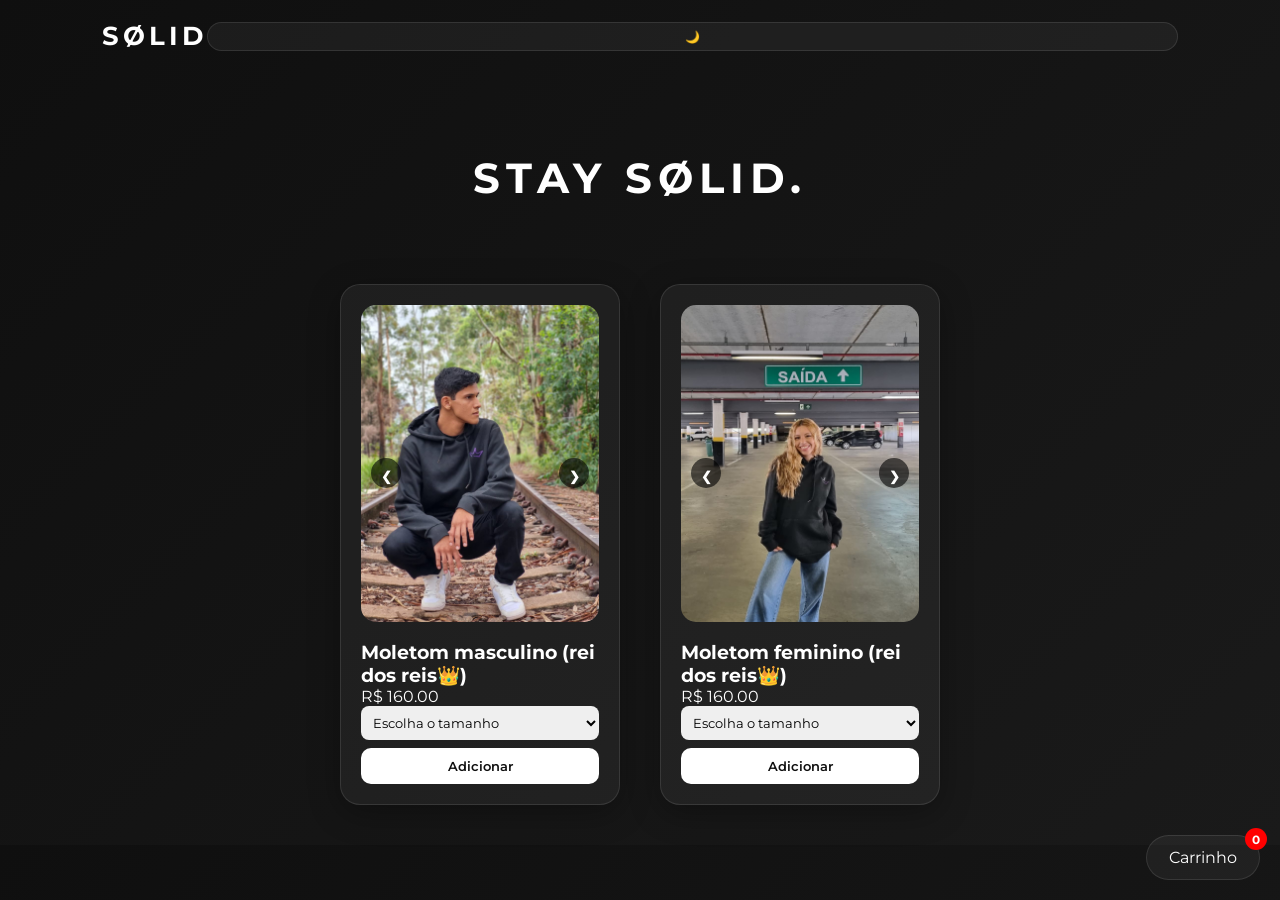
==== index.html @ 8de833e1 "Add files via upload" ====
<!DOCTYPE html>
<html lang="pt-br">

<head>
    <meta charset="UTF-8">
    <meta name="viewport" content="width=device-width, initial-scale=1.0">
    <title>SØLID Store</title>

    <link href="https://fonts.googleapis.com/css2?family=Montserrat:wght@300;500;700&display=swap" rel="stylesheet">

    <style>
        /* ================= VARIÁVEIS DE TEMA ================= */
        
         :root {
            --bg: #0f0f0f;
            --bg2: #1a1a1a;
            --text: #ffffff;
            --card: rgba(255, 255, 255, 0.05);
            --border: rgba(255, 255, 255, 0.1);
        }
        
        [data-theme="light"] {
            --bg: #f4f4f4;
            --bg2: #ffffff;
            --text: #111111;
            --card: rgba(0, 0, 0, 0.05);
            --border: rgba(0, 0, 0, 0.1);
        }
        /* ================= RESET ================= */
        
        * {
            margin: 0;
            padding: 0;
            box-sizing: border-box;
            font-family: 'Montserrat', sans-serif;
            transition: background .4s, color .4s;
        }
        
        body {
            background: linear-gradient(135deg, var(--bg), var(--bg2));
            color: var(--text);
        }
        /* ================= HEADER ================= */
        
        header {
            padding: 20px 8%;
            display: flex;
            justify-content: space-between;
            align-items: center;
        }
        
        .logo {
            font-size: 26px;
            font-weight: 700;
            letter-spacing: 4px;
        }
        
        .theme-btn {
            font-size: 12px;
            padding: 6px 12px;
            border-radius: 15px;
            border: 1px solid var(--border);
            background: var(--card);
            color: var(--text);
            cursor: pointer;
        }
        /* ================= HERO ================= */
        
        .hero {
            text-align: center;
            padding: 80px 20px 40px;
        }
        
        .hero h1 {
            font-size: 42px;
            letter-spacing: 6px;
        }
        /* ================= PRODUTOS ================= */
        
        .products {
            display: flex;
            flex-wrap: wrap;
            justify-content: center;
            gap: 40px;
            padding: 40px;
        }
        
        .card {
            width: 280px;
            padding: 20px;
            border-radius: 20px;
            background: var(--card);
            border: 1px solid var(--border);
            box-shadow: 0 8px 32px rgba(0, 0, 0, 0.3);
        }
        
        .slider {
            position: relative;
        }
        
        .slider img {
            width: 100%;
            border-radius: 15px;
            margin-bottom: 15px;
        }
        
        .arrow {
            position: absolute;
            top: 50%;
            transform: translateY(-50%);
            background: rgba(0, 0, 0, .6);
            color: #fff;
            border: none;
            width: 30px;
            height: 30px;
            border-radius: 50%;
            cursor: pointer;
        }
        
        .left {
            left: 10px;
        }
        
        .right {
            right: 10px;
        }
        
        select {
            width: 100%;
            padding: 8px;
            border-radius: 8px;
            border: none;
            margin-bottom: 8px;
        }
        
        button {
            width: 100%;
            padding: 10px;
            border-radius: 10px;
            border: none;
            font-weight: 600;
            cursor: pointer;
            background: var(--text);
            color: var(--bg);
        }
        /* ================= BOTÃO CARRINHO ================= */
        
        .cart-toggle {
            position: fixed;
            bottom: 20px;
            right: 20px;
            padding: 12px 22px;
            border-radius: 30px;
            background: var(--card);
            border: 1px solid var(--border);
            cursor: pointer;
            z-index: 1000;
        }
        
        .cart-count {
            position: absolute;
            top: -8px;
            right: -8px;
            background: red;
            color: white;
            width: 22px;
            height: 22px;
            border-radius: 50%;
            font-size: 12px;
            display: flex;
            justify-content: center;
            align-items: center;
            font-weight: bold;
        }
        /* ================= CARRINHO ================= */
        
        .cart {
            position: fixed;
            bottom: 90px;
            right: 20px;
            width: 320px;
            padding: 20px;
            border-radius: 20px;
            background: var(--card);
            border: 1px solid var(--border);
            display: none;
            max-height: 80vh;
            overflow: auto;
        }
        
        .cart-item {
            font-size: 14px;
            margin-bottom: 10px;
        }
        
        .qty {
            display: flex;
            align-items: center;
            gap: 8px;
            margin-top: 5px;
        }
        
        .qty button {
            width: 25px;
            height: 25px;
            padding: 0;
        }
        
        .total {
            margin-top: 10px;
            font-weight: bold;
        }
        
        .coupon {
            margin-top: 10px;
        }
        
        .coupon input {
            width: 100%;
            padding: 8px;
            border-radius: 8px;
            border: none;
            margin-bottom: 5px;
        }
        
        .coupon-msg {
            font-size: 12px;
        }
    </style>
</head>

<body>

    <header>
        <div class="logo">SØLID</div>
        <button class="theme-btn" onclick="toggleTheme()" id="themeBtn">🌙</button>
    </header>

    <section class="hero">
        <h1>STAY SØLID.</h1>
    </section>

    <section class="products" id="products"></section>

    <!-- BOTÃO DO CARRINHO -->
    <div class="cart-toggle" onclick="toggleCart()">
        Carrinho
        <div class="cart-count" id="cartCount">0</div>
    </div>

    <!-- CARRINHO -->
    <div class="cart" id="cartBox">
        <h3>Carrinho</h3>
        <div id="cartItems"></div>

        <!-- CUPOM -->
        <div class="coupon">
            <input type="text" id="couponInput" placeholder="Cupom (SOLID10)">
            <button onclick="applyCoupon()">Aplicar cupom</button>
            <p class="coupon-msg" id="couponMsg"></p>
        </div>

        <div class="total">Total: R$ <span id="total">0.00</span></div>
    </div>

    <script>
        /* ================= TEMA ================= */
        function toggleTheme() {
            let theme = document.documentElement.getAttribute("data-theme");
            if (theme === "light") {
                document.documentElement.removeAttribute("data-theme");
                localStorage.setItem("theme", "dark");
                themeBtn.innerText = "🌙";
            } else {
                document.documentElement.setAttribute("data-theme", "light");
                localStorage.setItem("theme", "light");
                themeBtn.innerText = "☀";
            }
        }
        if (localStorage.getItem("theme") === "light") {
            document.documentElement.setAttribute("data-theme", "light");
            themeBtn.innerText = "☀";
        }

        /* ================= PRODUTOS ================= */
        const products = [{
            name: "Moletom masculino (rei dos reis👑)",
            price: 160.00,
            images: ["M1.jpeg", "M2.jpeg", "logo.png"]
        }, {
            name: "Moletom feminino (rei dos reis👑)",
            price: 160.00,
            images: ["F1.jpeg", "F2.jpeg", "logo.png"]
        }];

        let imageIndex = {};
        let cart = {};
        let discount = 0;

        /* GERA CARDS */
        const container = document.getElementById("products");
        products.forEach((p, i) => {
            container.innerHTML += `
<div class="card">
<div class="slider">
<button class="arrow left" onclick="prevImage(${i})">❮</button>
<img id="img${i}" src="${p.images[0]}">
<button class="arrow right" onclick="nextImage(${i})">❯</button>
</div>

<h3>${p.name}</h3>
<p>R$ ${p.price.toFixed(2)}</p>

<select id="size${i}">
<option value="">Escolha o tamanho</option>
<option>P</option>
<option>M</option>
<option>G</option>
<option>GG</option>
</select>

<button onclick="addToCart(${i})">Adicionar</button>
</div>`;
        });

        /* SLIDER */
        function nextImage(i) {
            if (imageIndex[i] == null) imageIndex[i] = 0;
            imageIndex[i] = (imageIndex[i] + 1) % products[i].images.length;
            document.getElementById("img" + i).src = products[i].images[imageIndex[i]];
        }

        function prevImage(i) {
            if (imageIndex[i] == null) imageIndex[i] = 0;
            imageIndex[i]--;
            if (imageIndex[i] < 0) imageIndex[i] = products[i].images.length - 1;
            document.getElementById("img" + i).src = products[i].images[imageIndex[i]];
        }

        /* ================= CARRINHO ================= */
        function addToCart(i) {
            let size = document.getElementById("size" + i).value;
            if (size === "") {
                alert("Escolha o tamanho");
                return;
            }

            let p = products[i];
            let key = p.name + size;

            if (cart[key]) cart[key].qty++;
            else cart[key] = {...p,
                size,
                qty: 1
            };

            renderCart();
        }

        function changeQty(key, val) {
            cart[key].qty += val;
            if (cart[key].qty <= 0) delete cart[key];
            renderCart();
        }

        /* ================= CUPOM ================= */
        function applyCoupon() {
            if (localStorage.getItem("usedCoupon")) {
                couponMsg.innerText = "Cupom já utilizado.";
                couponMsg.style.color = "red";
                return;
            }
            if (couponInput.value === "SOLID10") {
                discount = 0.10;
                couponMsg.innerText = "Cupom aplicado!";
                couponMsg.style.color = "lightgreen";
            } else {
                couponMsg.innerText = "Cupom inválido.";
                couponMsg.style.color = "red";
            }
            renderCart();
        }

        /* ================= RENDER ================= */
        function renderCart() {
            let html = "";
            let total = 0;
            let count = 0;

            for (let key in cart) {
                let item = cart[key];
                total += item.price * item.qty;
                count += item.qty;

                html += `
<div class="cart-item">
${item.name}<br>
Tam: ${item.size}<br>
R$ ${item.price.toFixed(2)}
<div class="qty">
<button onclick="changeQty('${key}',-1)">-</button>
<span>${item.qty}</span>
<button onclick="changeQty('${key}',1)">+</button>
</div><hr>
</div>`;
            }

            let final = total - (total * discount);

            cartItems.innerHTML = html;
            document.getElementById("total").innerText = final.toFixed(2);
            cartCount.innerText = count;
        }

        /* ================= CONTROLES ================= */
        function toggleCart() {
            cartBox.style.display = cartBox.style.display === "block" ? "none" : "block";
        }

        /* Marca cupom como usado após "compra" (simulado) */
        window.addEventListener("beforeunload", () => {
            if (discount > 0) localStorage.setItem("usedCoupon", true);
        });
    </script>

</body>

</html>
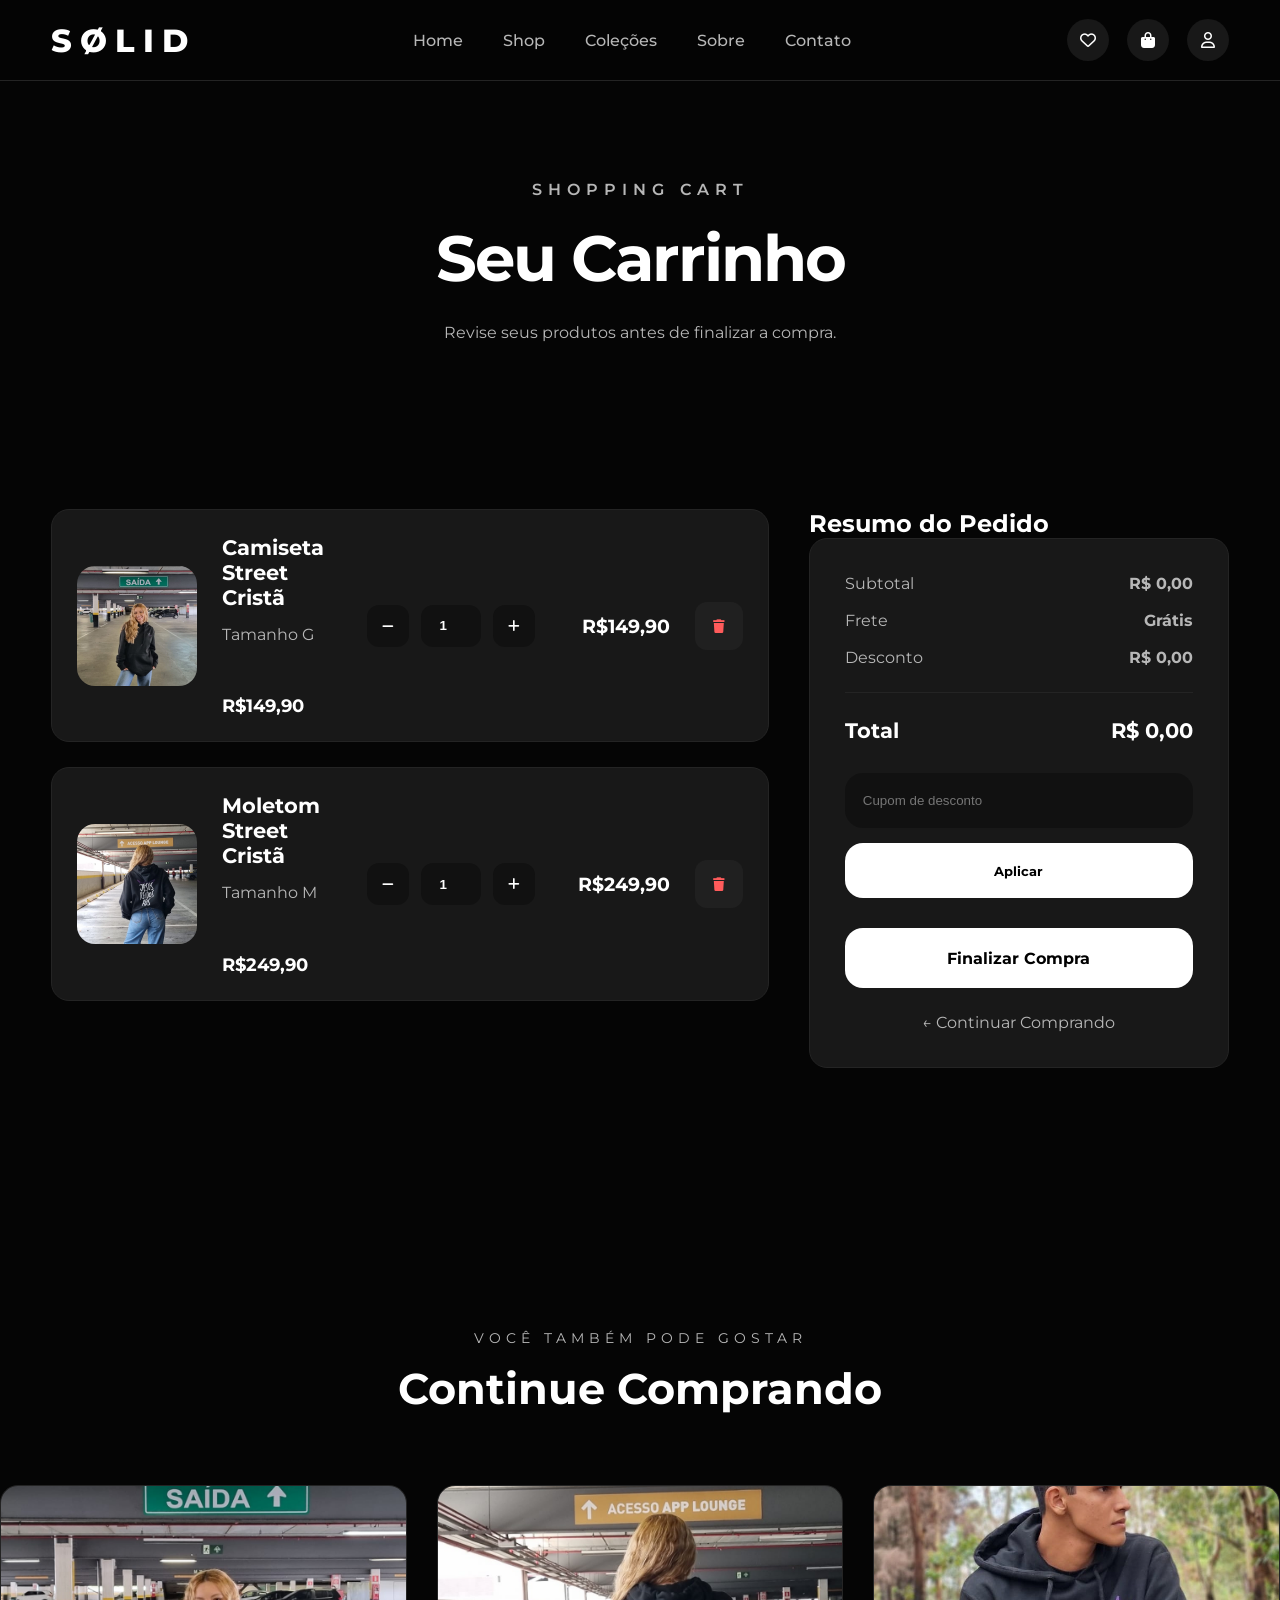
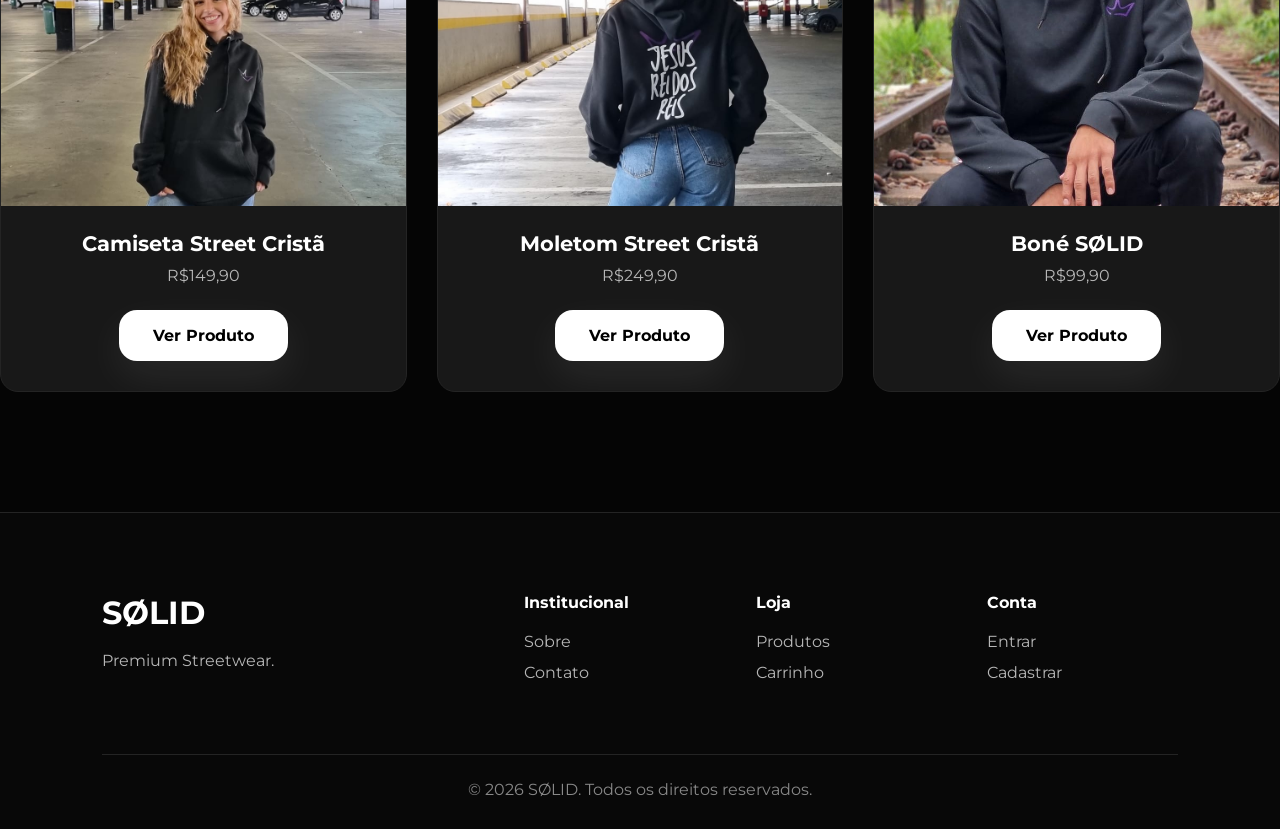
==== commit 2b9984b5: "Versão 1.2.0 — Atualização de Interface e Estrutura Visual Descrição  A versão 1.2.0 representa uma " ====
--- a/index.html
+++ b/index.html
@@ -1,427 +1,546 @@
 <!DOCTYPE html>
-<html lang="pt-br">
+<html lang="pt-BR">
 
 <head>
+
     <meta charset="UTF-8">
-    <meta name="viewport" content="width=device-width, initial-scale=1.0">
-    <title>SØLID Store</title>
-
-    <link href="https://fonts.googleapis.com/css2?family=Montserrat:wght@300;500;700&display=swap" rel="stylesheet">
-
-    <style>
-        /* ================= VARIÁVEIS DE TEMA ================= */
-        
-         :root {
-            --bg: #0f0f0f;
-            --bg2: #1a1a1a;
-            --text: #ffffff;
-            --card: rgba(255, 255, 255, 0.05);
-            --border: rgba(255, 255, 255, 0.1);
-        }
-        
-        [data-theme="light"] {
-            --bg: #f4f4f4;
-            --bg2: #ffffff;
-            --text: #111111;
-            --card: rgba(0, 0, 0, 0.05);
-            --border: rgba(0, 0, 0, 0.1);
-        }
-        /* ================= RESET ================= */
-        
-        * {
-            margin: 0;
-            padding: 0;
-            box-sizing: border-box;
-            font-family: 'Montserrat', sans-serif;
-            transition: background .4s, color .4s;
-        }
-        
-        body {
-            background: linear-gradient(135deg, var(--bg), var(--bg2));
-            color: var(--text);
-        }
-        /* ================= HEADER ================= */
-        
-        header {
-            padding: 20px 8%;
-            display: flex;
-            justify-content: space-between;
-            align-items: center;
-        }
-        
-        .logo {
-            font-size: 26px;
-            font-weight: 700;
-            letter-spacing: 4px;
-        }
-        
-        .theme-btn {
-            font-size: 12px;
-            padding: 6px 12px;
-            border-radius: 15px;
-            border: 1px solid var(--border);
-            background: var(--card);
-            color: var(--text);
-            cursor: pointer;
-        }
-        /* ================= HERO ================= */
-        
-        .hero {
-            text-align: center;
-            padding: 80px 20px 40px;
-        }
-        
-        .hero h1 {
-            font-size: 42px;
-            letter-spacing: 6px;
-        }
-        /* ================= PRODUTOS ================= */
-        
-        .products {
-            display: flex;
-            flex-wrap: wrap;
-            justify-content: center;
-            gap: 40px;
-            padding: 40px;
-        }
-        
-        .card {
-            width: 280px;
-            padding: 20px;
-            border-radius: 20px;
-            background: var(--card);
-            border: 1px solid var(--border);
-            box-shadow: 0 8px 32px rgba(0, 0, 0, 0.3);
-        }
-        
-        .slider {
-            position: relative;
-        }
-        
-        .slider img {
-            width: 100%;
-            border-radius: 15px;
-            margin-bottom: 15px;
-        }
-        
-        .arrow {
-            position: absolute;
-            top: 50%;
-            transform: translateY(-50%);
-            background: rgba(0, 0, 0, .6);
-            color: #fff;
-            border: none;
-            width: 30px;
-            height: 30px;
-            border-radius: 50%;
-            cursor: pointer;
-        }
-        
-        .left {
-            left: 10px;
-        }
-        
-        .right {
-            right: 10px;
-        }
-        
-        select {
-            width: 100%;
-            padding: 8px;
-            border-radius: 8px;
-            border: none;
-            margin-bottom: 8px;
-        }
-        
-        button {
-            width: 100%;
-            padding: 10px;
-            border-radius: 10px;
-            border: none;
-            font-weight: 600;
-            cursor: pointer;
-            background: var(--text);
-            color: var(--bg);
-        }
-        /* ================= BOTÃO CARRINHO ================= */
-        
-        .cart-toggle {
-            position: fixed;
-            bottom: 20px;
-            right: 20px;
-            padding: 12px 22px;
-            border-radius: 30px;
-            background: var(--card);
-            border: 1px solid var(--border);
-            cursor: pointer;
-            z-index: 1000;
-        }
-        
-        .cart-count {
-            position: absolute;
-            top: -8px;
-            right: -8px;
-            background: red;
-            color: white;
-            width: 22px;
-            height: 22px;
-            border-radius: 50%;
-            font-size: 12px;
-            display: flex;
-            justify-content: center;
-            align-items: center;
-            font-weight: bold;
-        }
-        /* ================= CARRINHO ================= */
-        
-        .cart {
-            position: fixed;
-            bottom: 90px;
-            right: 20px;
-            width: 320px;
-            padding: 20px;
-            border-radius: 20px;
-            background: var(--card);
-            border: 1px solid var(--border);
-            display: none;
-            max-height: 80vh;
-            overflow: auto;
-        }
-        
-        .cart-item {
-            font-size: 14px;
-            margin-bottom: 10px;
-        }
-        
-        .qty {
-            display: flex;
-            align-items: center;
-            gap: 8px;
-            margin-top: 5px;
-        }
-        
-        .qty button {
-            width: 25px;
-            height: 25px;
-            padding: 0;
-        }
-        
-        .total {
-            margin-top: 10px;
-            font-weight: bold;
-        }
-        
-        .coupon {
-            margin-top: 10px;
-        }
-        
-        .coupon input {
-            width: 100%;
-            padding: 8px;
-            border-radius: 8px;
-            border: none;
-            margin-bottom: 5px;
-        }
-        
-        .coupon-msg {
-            font-size: 12px;
-        }
-    </style>
+
+    <meta name="viewport"
+        content="width=device-width, initial-scale=1.0">
+
+    <title>Carrinho | SØLID</title>
+
+    <link rel="preconnect"
+        href="https://fonts.googleapis.com">
+
+    <link rel="preconnect"
+        href="https://fonts.gstatic.com"
+        crossorigin>
+
+    <link href="https://fonts.googleapis.com/css2?family=Montserrat:wght@300;400;500;600;700;800&display=swap"
+        rel="stylesheet">
+
+    <link rel="stylesheet"
+        href="https://cdnjs.cloudflare.com/ajax/libs/font-awesome/6.7.2/css/all.min.css">
+
+    <link rel="stylesheet"
+        href="../assets/css/style.css">
+
+    <link rel="stylesheet"
+        href="../assets/css/pages/cart.css">
+
 </head>
 
 <body>
 
-    <header>
-        <div class="logo">SØLID</div>
-        <button class="theme-btn" onclick="toggleTheme()" id="themeBtn">🌙</button>
-    </header>
-
-    <section class="hero">
-        <h1>STAY SØLID.</h1>
-    </section>
-
-    <section class="products" id="products"></section>
-
-    <!-- BOTÃO DO CARRINHO -->
-    <div class="cart-toggle" onclick="toggleCart()">
-        Carrinho
-        <div class="cart-count" id="cartCount">0</div>
-    </div>
-
-    <!-- CARRINHO -->
-    <div class="cart" id="cartBox">
-        <h3>Carrinho</h3>
-        <div id="cartItems"></div>
-
-        <!-- CUPOM -->
-        <div class="coupon">
-            <input type="text" id="couponInput" placeholder="Cupom (SOLID10)">
-            <button onclick="applyCoupon()">Aplicar cupom</button>
-            <p class="coupon-msg" id="couponMsg"></p>
-        </div>
-
-        <div class="total">Total: R$ <span id="total">0.00</span></div>
-    </div>
-
-    <script>
-        /* ================= TEMA ================= */
-        function toggleTheme() {
-            let theme = document.documentElement.getAttribute("data-theme");
-            if (theme === "light") {
-                document.documentElement.removeAttribute("data-theme");
-                localStorage.setItem("theme", "dark");
-                themeBtn.innerText = "🌙";
-            } else {
-                document.documentElement.setAttribute("data-theme", "light");
-                localStorage.setItem("theme", "light");
-                themeBtn.innerText = "☀";
-            }
-        }
-        if (localStorage.getItem("theme") === "light") {
-            document.documentElement.setAttribute("data-theme", "light");
-            themeBtn.innerText = "☀";
-        }
-
-        /* ================= PRODUTOS ================= */
-        const products = [{
-            name: "Moletom masculino (rei dos reis👑)",
-            price: 160.00,
-            images: ["M1.jpeg", "M2.jpeg", "logo.png"]
-        }, {
-            name: "Moletom feminino (rei dos reis👑)",
-            price: 160.00,
-            images: ["F1.jpeg", "F2.jpeg", "logo.png"]
-        }];
-
-        let imageIndex = {};
-        let cart = {};
-        let discount = 0;
-
-        /* GERA CARDS */
-        const container = document.getElementById("products");
-        products.forEach((p, i) => {
-            container.innerHTML += `
-<div class="card">
-<div class="slider">
-<button class="arrow left" onclick="prevImage(${i})">❮</button>
-<img id="img${i}" src="${p.images[0]}">
-<button class="arrow right" onclick="nextImage(${i})">❯</button>
-</div>
-
-<h3>${p.name}</h3>
-<p>R$ ${p.price.toFixed(2)}</p>
-
-<select id="size${i}">
-<option value="">Escolha o tamanho</option>
-<option>P</option>
-<option>M</option>
-<option>G</option>
-<option>GG</option>
-</select>
-
-<button onclick="addToCart(${i})">Adicionar</button>
-</div>`;
-        });
-
-        /* SLIDER */
-        function nextImage(i) {
-            if (imageIndex[i] == null) imageIndex[i] = 0;
-            imageIndex[i] = (imageIndex[i] + 1) % products[i].images.length;
-            document.getElementById("img" + i).src = products[i].images[imageIndex[i]];
-        }
-
-        function prevImage(i) {
-            if (imageIndex[i] == null) imageIndex[i] = 0;
-            imageIndex[i]--;
-            if (imageIndex[i] < 0) imageIndex[i] = products[i].images.length - 1;
-            document.getElementById("img" + i).src = products[i].images[imageIndex[i]];
-        }
-
-        /* ================= CARRINHO ================= */
-        function addToCart(i) {
-            let size = document.getElementById("size" + i).value;
-            if (size === "") {
-                alert("Escolha o tamanho");
-                return;
-            }
-
-            let p = products[i];
-            let key = p.name + size;
-
-            if (cart[key]) cart[key].qty++;
-            else cart[key] = {...p,
-                size,
-                qty: 1
-            };
-
-            renderCart();
-        }
-
-        function changeQty(key, val) {
-            cart[key].qty += val;
-            if (cart[key].qty <= 0) delete cart[key];
-            renderCart();
-        }
-
-        /* ================= CUPOM ================= */
-        function applyCoupon() {
-            if (localStorage.getItem("usedCoupon")) {
-                couponMsg.innerText = "Cupom já utilizado.";
-                couponMsg.style.color = "red";
-                return;
-            }
-            if (couponInput.value === "SOLID10") {
-                discount = 0.10;
-                couponMsg.innerText = "Cupom aplicado!";
-                couponMsg.style.color = "lightgreen";
-            } else {
-                couponMsg.innerText = "Cupom inválido.";
-                couponMsg.style.color = "red";
-            }
-            renderCart();
-        }
-
-        /* ================= RENDER ================= */
-        function renderCart() {
-            let html = "";
-            let total = 0;
-            let count = 0;
-
-            for (let key in cart) {
-                let item = cart[key];
-                total += item.price * item.qty;
-                count += item.qty;
-
-                html += `
-<div class="cart-item">
-${item.name}<br>
-Tam: ${item.size}<br>
-R$ ${item.price.toFixed(2)}
-<div class="qty">
-<button onclick="changeQty('${key}',-1)">-</button>
-<span>${item.qty}</span>
-<button onclick="changeQty('${key}',1)">+</button>
-</div><hr>
-</div>`;
-            }
-
-            let final = total - (total * discount);
-
-            cartItems.innerHTML = html;
-            document.getElementById("total").innerText = final.toFixed(2);
-            cartCount.innerText = count;
-        }
-
-        /* ================= CONTROLES ================= */
-        function toggleCart() {
-            cartBox.style.display = cartBox.style.display === "block" ? "none" : "block";
-        }
-
-        /* Marca cupom como usado após "compra" (simulado) */
-        window.addEventListener("beforeunload", () => {
-            if (discount > 0) localStorage.setItem("usedCoupon", true);
-        });
-    </script>
+<header class="header">
+
+    <div class="container">
+
+        <a href="../index.html" class="logo">
+
+            <span>SØLID</span>
+
+        </a>
+
+        <nav class="menu">
+
+            <a href="../index.html">Home</a>
+
+            <a href="shop.html">Shop</a>
+
+            <a href="collections.html">Coleções</a>
+
+            <a href="about.html">Sobre</a>
+
+            <a href="contact.html">Contato</a>
+
+        </nav>
+
+        <div class="actions">
+
+            <a href="wishlist.html">
+
+                <i class="fa-regular fa-heart"></i>
+
+            </a>
+
+            <a href="cart.html">
+
+                <i class="fa-solid fa-bag-shopping"></i>
+
+            </a>
+
+            <a href="login.html">
+
+                <i class="fa-regular fa-user"></i>
+
+            </a>
+
+        </div>
+
+    </div>
+
+</header>
+
+
+
+<section class="cart-header">
+
+    <div class="container">
+
+        <span>
+
+            SHOPPING CART
+
+        </span>
+
+        <h1>
+
+            Seu Carrinho
+
+        </h1>
+
+        <p>
+
+            Revise seus produtos antes de finalizar a compra.
+
+        </p>
+
+    </div>
+
+</section>
+
+
+
+<section class="cart-page">
+
+<div class="container">
+
+<div class="cart-products">
+
+<div class="cart-product">
+
+<div class="product-image">
+
+<img src="../assets/images/products/F1.jpeg">
+
+</div>
+
+<div class="product-info">
+
+<h3>
+
+Camiseta Street Cristã
+
+</h3>
+
+<p>
+
+Tamanho G
+
+</p>
+
+<span>
+
+R$149,90
+
+</span>
+
+</div>
+
+<div class="product-quantity">
+
+<button class="minus">
+
+<i class="fa-solid fa-minus"></i>
+
+</button>
+
+<input
+
+type="number"
+
+value="1"
+
+min="1">
+
+<button class="plus">
+
+<i class="fa-solid fa-plus"></i>
+
+</button>
+
+</div>
+
+<div class="product-price">
+
+R$149,90
+
+</div>
+
+<button class="remove-product">
+
+<i class="fa-solid fa-trash"></i>
+
+</button>
+
+</div>
+
+
+
+<div class="cart-product">
+
+<div class="product-image">
+
+<img src="../assets/images/products/F2.jpeg">
+
+</div>
+
+<div class="product-info">
+
+<h3>
+
+Moletom Street Cristã
+
+</h3>
+
+<p>
+
+Tamanho M
+
+</p>
+
+<span>
+
+R$249,90
+
+</span>
+
+</div>
+
+<div class="product-quantity">
+
+<button class="minus">
+
+<i class="fa-solid fa-minus"></i>
+
+</button>
+
+<input
+
+type="number"
+
+value="1"
+
+min="1">
+
+<button class="plus">
+
+<i class="fa-solid fa-plus"></i>
+
+</button>
+
+</div>
+
+<div class="product-price">
+
+R$249,90
+
+</div>
+
+<button class="remove-product">
+
+<i class="fa-solid fa-trash"></i>
+
+</button>
+
+</div>
+        </div>
+
+        <!-- ================= RESUMO ================= -->
+
+        <aside class="cart-summary">
+
+            <h2>
+
+                Resumo do Pedido
+
+            </h2>
+
+            <div class="summary-box">
+
+                <div class="summary-item">
+
+                    <span>Subtotal</span>
+
+                    <strong id="subtotal">
+
+                        R$ 399,80
+
+                    </strong>
+
+                </div>
+
+                <div class="summary-item">
+
+                    <span>Frete</span>
+
+                    <strong>
+
+                        Grátis
+
+                    </strong>
+
+                </div>
+
+                <div class="summary-item">
+
+                    <span>Desconto</span>
+
+                    <strong id="discount">
+
+                        R$ 0,00
+
+                    </strong>
+
+                </div>
+
+                <hr>
+
+                <div class="summary-total">
+
+                    <span>Total</span>
+
+                    <strong id="total">
+
+                        R$ 399,80
+
+                    </strong>
+
+                </div>
+
+                <div class="coupon">
+
+                    <input
+
+                        type="text"
+
+                        placeholder="Cupom de desconto">
+
+                    <button>
+
+                        Aplicar
+
+                    </button>
+
+                </div>
+
+                <button class="checkout-btn">
+
+                    Finalizar Compra
+
+                </button>
+
+                <a href="shop.html"
+
+                    class="continue-shopping">
+
+                    ← Continuar Comprando
+
+                </a>
+
+            </div>
+
+        </aside>
+
+    </div>
+
+</section>
+
+
+
+
+
+<!-- ================= SUGESTÕES ================= -->
+
+<section class="featured-products">
+
+    <div class="section-title">
+
+        <span>
+
+            VOCÊ TAMBÉM PODE GOSTAR
+
+        </span>
+
+        <h2>
+
+            Continue Comprando
+
+        </h2>
+
+    </div>
+
+    <div class="products-grid">
+
+        <div class="product-card">
+
+            <img
+
+                src="../assets/images/products/F1.jpeg"
+
+                alt="">
+
+            <h3>
+
+                Camiseta Street Cristã
+
+            </h3>
+
+            <p>
+
+                R$149,90
+
+            </p>
+
+            <a href="shop.html"
+
+                class="btn-primary">
+
+                Ver Produto
+
+            </a>
+
+        </div>
+
+        <div class="product-card">
+
+            <img
+
+                src="../assets/images/products/F2.jpeg"
+
+                alt="">
+
+            <h3>
+
+                Moletom Street Cristã
+
+            </h3>
+
+            <p>
+
+                R$249,90
+
+            </p>
+
+            <a href="shop.html"
+
+                class="btn-primary">
+
+                Ver Produto
+
+            </a>
+
+        </div>
+
+        <div class="product-card">
+
+            <img
+
+                src="../assets/images/products/M1.jpeg"
+
+                alt="">
+
+            <h3>
+
+                Boné SØLID
+
+            </h3>
+
+            <p>
+
+                R$99,90
+
+            </p>
+
+            <a href="shop.html"
+
+                class="btn-primary">
+
+                Ver Produto
+
+            </a>
+
+        </div>
+
+    </div>
+
+</section>
+
+
+
+
+
+<!-- ================= FOOTER ================= -->
+
+<footer class="footer">
+
+    <div class="footer-content">
+
+        <div>
+
+            <h3>SØLID</h3>
+
+            <p>
+
+                Premium Streetwear.
+
+            </p>
+
+        </div>
+
+        <div>
+
+            <h4>Institucional</h4>
+
+            <a href="about.html">Sobre</a>
+
+            <a href="contact.html">Contato</a>
+
+        </div>
+
+        <div>
+
+            <h4>Loja</h4>
+
+            <a href="shop.html">Produtos</a>
+
+            <a href="cart.html">Carrinho</a>
+
+        </div>
+
+        <div>
+
+            <h4>Conta</h4>
+
+            <a href="login.html">Entrar</a>
+
+            <a href="register.html">Cadastrar</a>
+
+        </div>
+
+    </div>
+
+    <div class="copyright">
+
+        © 2026 SØLID. Todos os direitos reservados.
+
+    </div>
+
+</footer>
+
+<script src="../assets/js/cart.js"></script>
 
 </body>
 
--- a/assets/css/style.css
+++ b/assets/css/style.css
@@ -0,0 +1,20 @@
+@import url("variables.css");
+@import url("reset.css");
+
+@import url("components/header.css");
+@import url("components/footer.css");
+@import url("components/button.css");
+@import url("components/card.css");
+@import url("components/cart.css");
+@import url("components/newsletter.css");
+
+@import url("pages/home.css");
+@import url("pages/shop.css");
+@import url("pages/product.css");
+@import url("pages/about.css");
+@import url("pages/contact.css");
+@import url("pages/login.css");
+@import url("pages/register.css");
+@import url("pages/profile.css");
+
+@import url("responsive.css");
--- a/assets/css/pages/cart.css
+++ b/assets/css/pages/cart.css
@@ -0,0 +1,679 @@
+/* ================= CART HEADER ================= */
+
+.cart-header{
+
+    padding:180px 0 80px;
+
+    text-align:center;
+
+}
+
+.cart-header span{
+
+    color:var(--text-light);
+
+    letter-spacing:6px;
+
+    font-weight:600;
+
+}
+
+.cart-header h1{
+
+    font-size:4rem;
+
+    margin:20px 0;
+
+    letter-spacing:-2px;
+
+}
+
+.cart-header p{
+
+    color:var(--text-light);
+
+    max-width:650px;
+
+    margin:auto;
+
+    line-height:2;
+
+}
+
+
+
+/* ================= CART ================= */
+
+.cart-page{
+
+    padding:80px 0 140px;
+
+}
+
+.cart-page .container{
+
+    display:grid;
+
+    grid-template-columns:2fr 420px;
+
+    gap:40px;
+
+    align-items:start;
+
+}
+
+
+
+/* ================= PRODUTOS ================= */
+
+.cart-products{
+
+    display:flex;
+
+    flex-direction:column;
+
+    gap:25px;
+
+}
+
+.cart-product{
+
+    display:grid;
+
+    grid-template-columns:120px 1fr auto auto auto;
+
+    gap:25px;
+
+    align-items:center;
+
+    background:var(--card);
+
+    border:1px solid var(--border);
+
+    border-radius:var(--radius);
+
+    padding:25px;
+
+    transition:var(--transition);
+
+}
+
+.cart-product:hover{
+
+    transform:translateY(-4px);
+
+    border-color:white;
+
+}
+
+.product-image{
+
+    width:120px;
+
+    height:120px;
+
+    overflow:hidden;
+
+    border-radius:18px;
+
+}
+
+.product-image img{
+
+    width:100%;
+
+    height:100%;
+
+    object-fit:cover;
+
+    transition:.5s;
+
+}
+
+.cart-product:hover img{
+
+    transform:scale(1.08);
+
+}
+
+.product-info{
+
+    display:flex;
+
+    flex-direction:column;
+
+    gap:10px;
+
+}
+
+.product-info h3{
+
+    font-size:1.3rem;
+
+}
+
+.product-info p{
+
+    color:var(--text-light);
+
+}
+
+.product-info span{
+
+    font-size:1.1rem;
+
+    font-weight:700;
+
+}
+/* ================= QUANTIDADE ================= */
+
+.product-quantity{
+
+    display:flex;
+
+    align-items:center;
+
+    gap:12px;
+
+}
+
+.product-quantity button{
+
+    width:42px;
+
+    height:42px;
+
+    border:none;
+
+    border-radius:12px;
+
+    background:var(--surface);
+
+    color:white;
+
+    cursor:pointer;
+
+    transition:var(--transition);
+
+}
+
+.product-quantity button:hover{
+
+    background:white;
+
+    color:black;
+
+}
+
+.product-quantity input{
+
+    width:60px;
+
+    height:42px;
+
+    text-align:center;
+
+    border:none;
+
+    outline:none;
+
+    border-radius:12px;
+
+    background:var(--surface);
+
+    color:white;
+
+    font-weight:600;
+
+}
+
+.product-price{
+
+    font-size:1.2rem;
+
+    font-weight:700;
+
+    min-width:110px;
+
+    text-align:right;
+
+}
+
+.remove-product{
+
+    width:48px;
+
+    height:48px;
+
+    border:none;
+
+    border-radius:12px;
+
+    background:#202020;
+
+    color:#ff5b5b;
+
+    cursor:pointer;
+
+    transition:var(--transition);
+
+}
+
+.remove-product:hover{
+
+    background:#ff5b5b;
+
+    color:white;
+
+}
+
+
+
+/* ================= RESUMO ================= */
+
+.cart-summary{
+
+    position:sticky;
+
+    top:120px;
+
+}
+
+.summary-box{
+
+    background:var(--card);
+
+    border:1px solid var(--border);
+
+    border-radius:var(--radius);
+
+    padding:35px;
+
+}
+
+.summary-box hr{
+
+    border:none;
+
+    border-top:1px solid var(--border);
+
+    margin:25px 0;
+
+}
+
+.summary-item{
+
+    display:flex;
+
+    justify-content:space-between;
+
+    margin-bottom:18px;
+
+    color:var(--text-light);
+
+}
+
+.summary-total{
+
+    display:flex;
+
+    justify-content:space-between;
+
+    align-items:center;
+
+    margin-bottom:30px;
+
+    font-size:1.3rem;
+
+    font-weight:700;
+
+}
+
+
+
+/* ================= CUPOM ================= */
+
+.coupon{
+
+    display:flex;
+
+    flex-direction:column;
+
+    gap:15px;
+
+    margin-bottom:30px;
+
+}
+
+.coupon input{
+
+    width:100%;
+
+    height:55px;
+
+    border:none;
+
+    outline:none;
+
+    background:var(--surface);
+
+    color:white;
+
+    border-radius:var(--radius);
+
+    padding:0 18px;
+
+}
+
+.coupon button{
+
+    height:55px;
+
+    border:none;
+
+    border-radius:var(--radius);
+
+    background:white;
+
+    color:black;
+
+    font-weight:700;
+
+    cursor:pointer;
+
+    transition:var(--transition);
+
+}
+
+.coupon button:hover{
+
+    transform:translateY(-3px);
+
+}
+
+
+
+/* ================= BOTÕES ================= */
+
+.checkout-btn{
+
+    width:100%;
+
+    height:60px;
+
+    border:none;
+
+    border-radius:var(--radius);
+
+    background:white;
+
+    color:black;
+
+    font-size:1rem;
+
+    font-weight:700;
+
+    cursor:pointer;
+
+    transition:var(--transition);
+
+    margin-bottom:25px;
+
+}
+
+.checkout-btn:hover{
+
+    transform:translateY(-4px);
+
+}
+
+.continue-shopping{
+
+    display:block;
+
+    text-align:center;
+
+    color:var(--text-light);
+
+    text-decoration:none;
+
+    transition:var(--transition);
+
+}
+
+.continue-shopping:hover{
+
+    color:white;
+
+}
+/* ================= PRODUTOS RECOMENDADOS ================= */
+
+.featured-products{
+
+    padding:120px 0;
+
+}
+
+.featured-products .products-grid{
+
+    display:grid;
+
+    grid-template-columns:repeat(auto-fit,minmax(280px,1fr));
+
+    gap:30px;
+
+}
+
+.featured-products .product-card{
+
+    background:var(--card);
+
+    border:1px solid var(--border);
+
+    border-radius:var(--radius);
+
+    overflow:hidden;
+
+    transition:var(--transition);
+
+    text-align:center;
+
+}
+
+.featured-products .product-card:hover{
+
+    transform:translateY(-8px);
+
+    border-color:white;
+
+}
+
+.featured-products .product-card img{
+
+    width:100%;
+
+    height:320px;
+
+    object-fit:cover;
+
+    transition:.5s;
+
+}
+
+.featured-products .product-card:hover img{
+
+    transform:scale(1.05);
+
+}
+
+.featured-products .product-card h3{
+
+    margin:25px 20px 10px;
+
+    font-size:1.3rem;
+
+}
+
+.featured-products .product-card p{
+
+    color:var(--text-light);
+
+    margin-bottom:25px;
+
+    font-size:1rem;
+
+}
+
+.featured-products .product-card .btn-primary{
+
+    margin-bottom:30px;
+
+}
+
+
+
+/* ================= ANIMAÇÕES ================= */
+
+.cart-product{
+
+    animation:fadeUp .6s ease;
+
+}
+
+.summary-box{
+
+    animation:fadeUp .8s ease;
+
+}
+
+.featured-products .product-card{
+
+    animation:fadeUp .8s ease;
+
+}
+
+@keyframes fadeUp{
+
+    from{
+
+        opacity:0;
+
+        transform:translateY(30px);
+
+    }
+
+    to{
+
+        opacity:1;
+
+        transform:translateY(0);
+
+    }
+
+}
+
+
+
+/* ================= RESPONSIVO ================= */
+
+@media(max-width:1100px){
+
+    .cart-page .container{
+
+        grid-template-columns:1fr;
+
+    }
+
+    .cart-summary{
+
+        position:static;
+
+    }
+
+}
+
+@media(max-width:900px){
+
+    .cart-product{
+
+        grid-template-columns:1fr;
+
+        text-align:center;
+
+    }
+
+    .product-image{
+
+        margin:auto;
+
+    }
+
+    .product-info{
+
+        align-items:center;
+
+    }
+
+    .product-quantity{
+
+        justify-content:center;
+
+    }
+
+    .product-price{
+
+        text-align:center;
+
+    }
+
+    .remove-product{
+
+        margin:auto;
+
+    }
+
+}
+
+@media(max-width:768px){
+
+    .cart-header{
+
+        padding:150px 0 60px;
+
+    }
+
+    .cart-header h1{
+
+        font-size:3rem;
+
+    }
+
+    .summary-box{
+
+        padding:25px;
+
+    }
+
+}
+
+@media(max-width:600px){
+
+    .featured-products .products-grid{
+
+        grid-template-columns:1fr;
+
+    }
+
+    .cart-header h1{
+
+        font-size:2.4rem;
+
+    }
+
+    .cart-header p{
+
+        font-size:.95rem;
+
+    }
+
+}
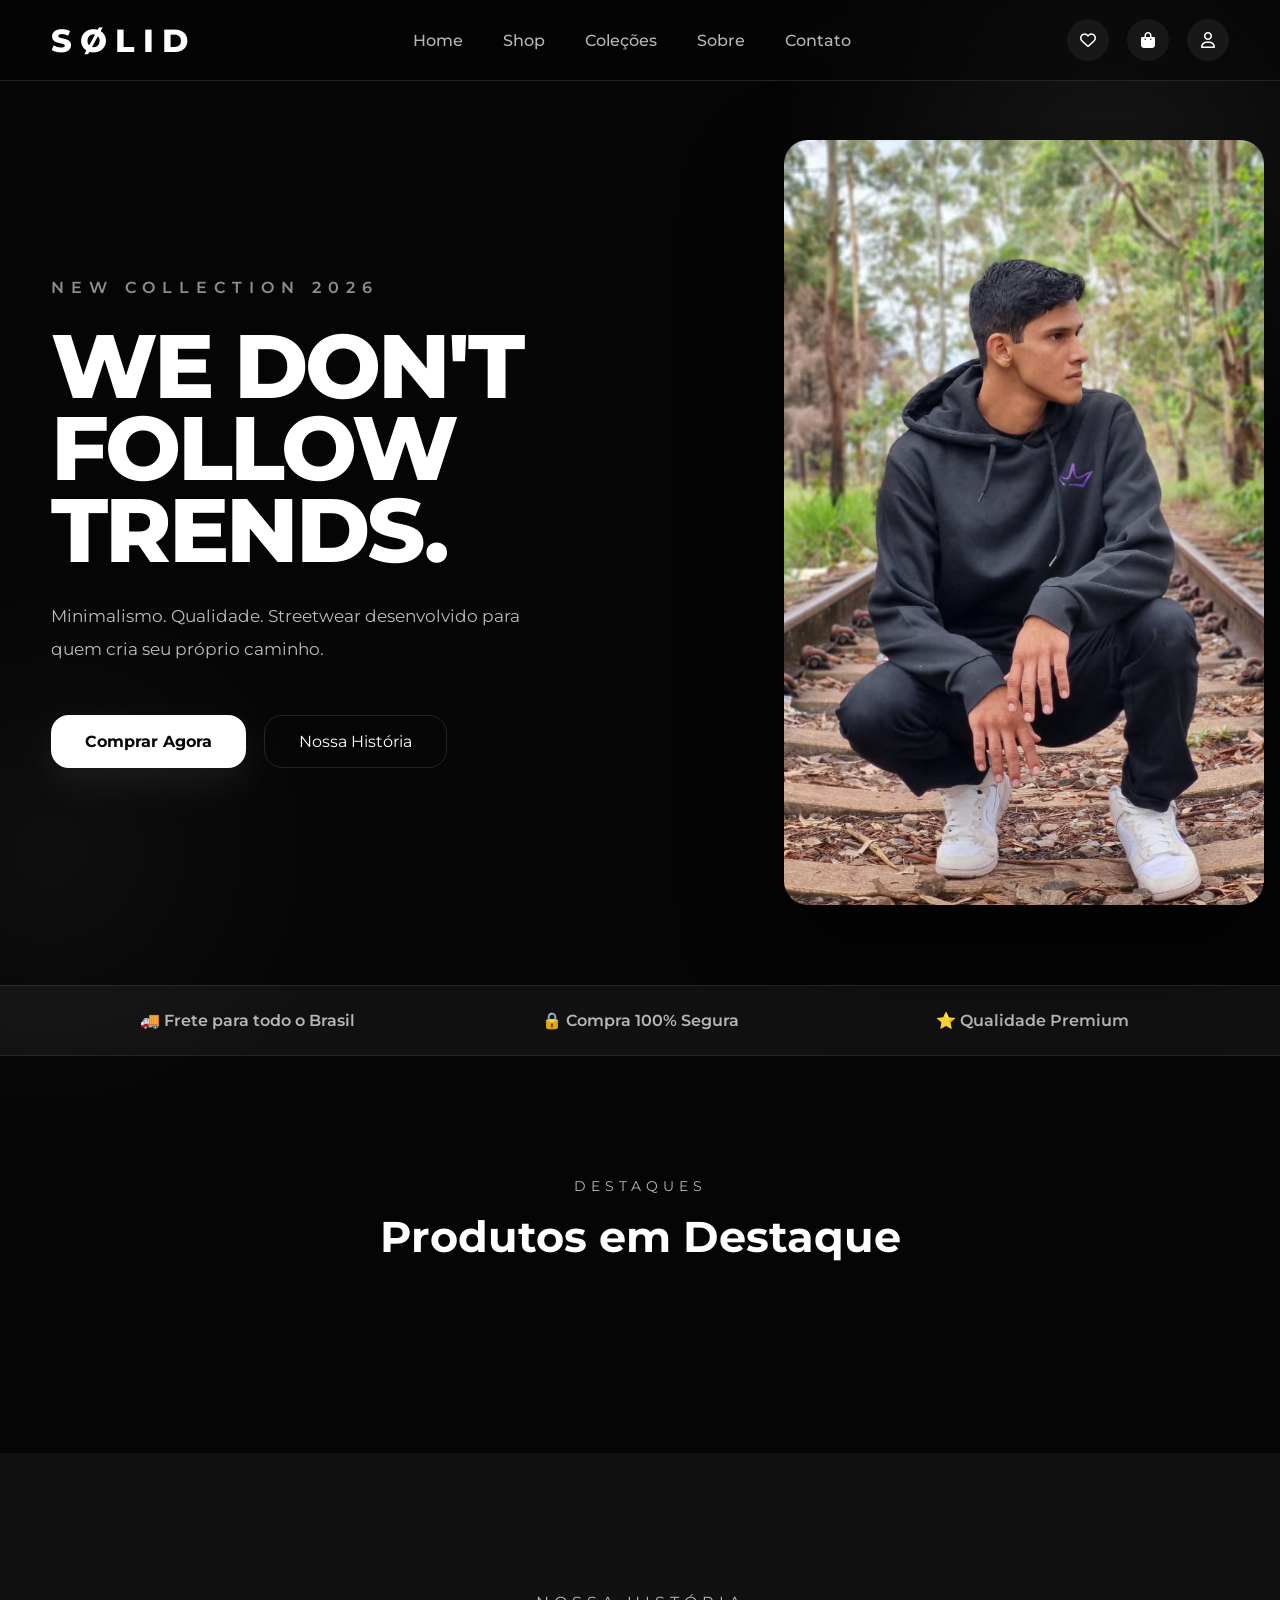
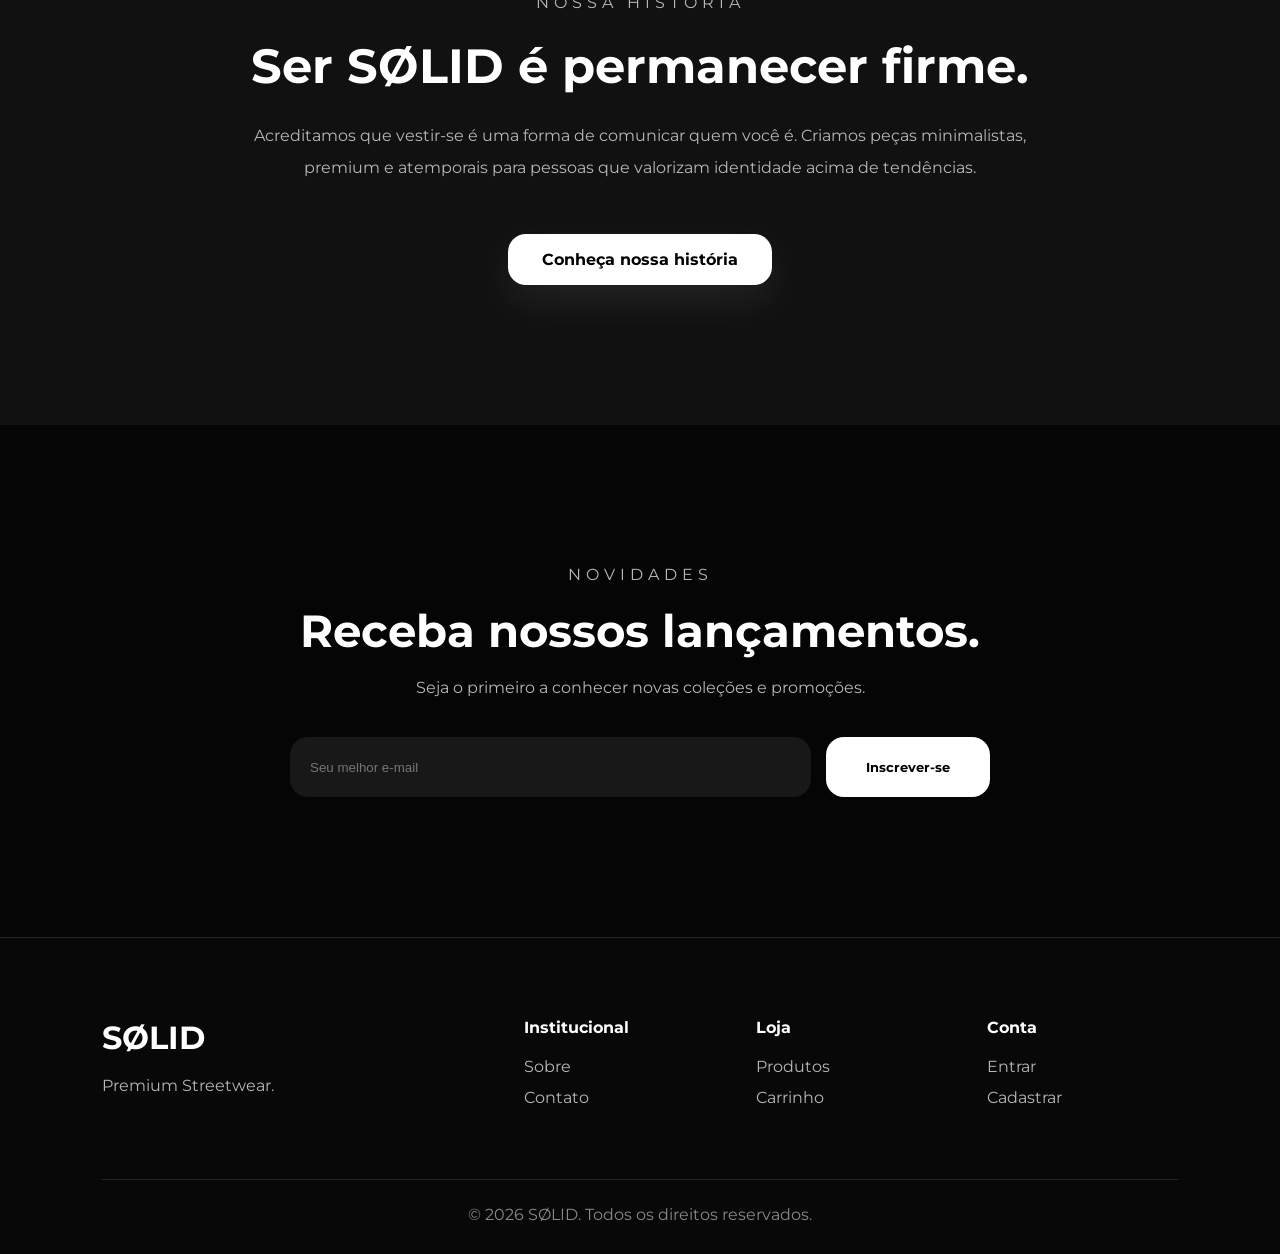
==== commit 1538e519: "1.2.1" ====
--- a/index.html
+++ b/index.html
@@ -3,544 +3,341 @@
 
 <head>
 
+    <!-- Configurações -->
     <meta charset="UTF-8">
-
-    <meta name="viewport"
-        content="width=device-width, initial-scale=1.0">
-
-    <title>Carrinho | SØLID</title>
+    <meta name="viewport" content="width=device-width, initial-scale=1.0">
+
+    <title>SØLID | Premium Streetwear</title>
+
+    <!-- Google Fonts -->
+    <link rel="preconnect" href="https://fonts.googleapis.com">
 
     <link rel="preconnect"
-        href="https://fonts.googleapis.com">
-
-    <link rel="preconnect"
-        href="https://fonts.gstatic.com"
-        crossorigin>
+          href="https://fonts.gstatic.com"
+          crossorigin>
 
     <link href="https://fonts.googleapis.com/css2?family=Montserrat:wght@300;400;500;600;700;800&display=swap"
-        rel="stylesheet">
-
+          rel="stylesheet">
+    
     <link rel="stylesheet"
-        href="https://cdnjs.cloudflare.com/ajax/libs/font-awesome/6.7.2/css/all.min.css">
-
+          href="https://cdnjs.cloudflare.com/ajax/libs/font-awesome/6.7.2/css/all.min.css">
+
+    <!-- CSS -->
     <link rel="stylesheet"
-        href="../assets/css/style.css">
-
-    <link rel="stylesheet"
-        href="../assets/css/pages/cart.css">
+          href="assets/css/style.css">
 
 </head>
 
 <body>
 
-<header class="header">
-
-    <div class="container">
-
-        <a href="../index.html" class="logo">
+    <!-- ================= HEADER ================= -->
+
+    <header class="header">
+
+        <div class="container">
+
+            <a href="index.html" class="logo">
 
             <span>SØLID</span>
 
-        </a>
-
-        <nav class="menu">
-
-            <a href="../index.html">Home</a>
-
-            <a href="shop.html">Shop</a>
-
-            <a href="collections.html">Coleções</a>
-
-            <a href="about.html">Sobre</a>
-
-            <a href="contact.html">Contato</a>
-
-        </nav>
-
-        <div class="actions">
-
-            <a href="wishlist.html">
-
-                <i class="fa-regular fa-heart"></i>
-
             </a>
 
-            <a href="cart.html">
-
-                <i class="fa-solid fa-bag-shopping"></i>
+            <nav class="menu">
+
+                <a href="index.html">Home</a>
+
+                <a href="pages/shop.html">Shop</a>
+
+                <a href="pages/collections.html">Coleções</a>
+
+                <a href="pages/about.html">Sobre</a>
+
+                <a href="pages/contact.html">Contato</a>
+
+            </nav>
+
+            <div class="actions">
+
+                <a href="pages/wishlist.html">
+
+                    <i class="fa-regular fa-heart"></i>
+
+                </a>
+
+                <a href="pages/cart.html">
+
+                    <i class="fa-solid fa-bag-shopping"></i>
+
+                </a>
+
+                <a href="pages/login.html">
+
+                    <i class="fa-regular fa-user"></i>
+
+                </a>
+
+            </div>
+
+        </div>
+
+    </header>
+
+
+
+    <!-- ================= HERO ================= -->
+
+    <!-- ================= HERO ================= -->
+
+<section class="hero">
+
+    <div class="container hero-container">
+
+        <div class="hero-left">
+
+            <span class="subtitle">
+
+                NEW COLLECTION 2026
+
+            </span>
+
+            <h1>
+
+                WE DON'T<br>
+
+                FOLLOW<br>
+
+                TRENDS.
+
+            </h1>
+
+            <p>
+
+                Minimalismo.
+
+                Qualidade.
+
+                Streetwear desenvolvido para quem cria
+                seu próprio caminho.
+
+            </p>
+
+            <div class="hero-buttons">
+
+                <a href="pages/shop.html"
+                   class="btn-primary">
+
+                    Comprar Agora
+
+                </a>
+
+                <a href="pages/about.html"
+                   class="btn-secondary">
+
+                    Nossa História
+
+                </a>
+
+            </div>
+
+        </div>
+
+        <div class="hero-right">
+
+            <img src="assets/images/products/M1.jpeg"
+                 alt="Moletom">
+
+        </div>
+
+    </div>
+
+</section>
+
+
+    <!-- ================= BENEFÍCIOS ================= -->
+
+    <section class="benefits">
+
+        <div class="container">
+
+            <div class="benefit">
+
+                🚚 Frete para todo o Brasil
+
+            </div>
+
+            <div class="benefit">
+
+                🔒 Compra 100% Segura
+
+            </div>
+
+            <div class="benefit">
+
+                ⭐ Qualidade Premium
+
+            </div>
+
+        </div>
+
+    </section>
+
+
+
+    <!-- ================= PRODUTOS ================= -->
+
+    <section class="featured-products">
+
+        <div class="section-title">
+
+            <span>DESTAQUES</span>
+
+            <h2>Produtos em Destaque</h2>
+
+        </div>
+
+        <div id="products" class="products-grid"></div>
+
+    </section>
+
+
+
+    <!-- ================= SOBRE ================= -->
+
+    <section class="history">
+
+        <div class="history-content">
+
+            <span>NOSSA HISTÓRIA</span>
+
+            <h2>
+
+                Ser SØLID é permanecer firme.
+
+            </h2>
+
+            <p>
+
+                Acreditamos que vestir-se é uma forma de comunicar quem você é.
+
+                Criamos peças minimalistas, premium e atemporais para pessoas que
+                valorizam identidade acima de tendências.
+
+            </p>
+
+            <a href="pages/about.html"
+               class="btn-primary">
+
+                Conheça nossa história
 
             </a>
 
-            <a href="login.html">
-
-                <i class="fa-regular fa-user"></i>
-
-            </a>
-
-        </div>
-
-    </div>
-
-</header>
-
-
-
-<section class="cart-header">
-
-    <div class="container">
-
-        <span>
-
-            SHOPPING CART
-
-        </span>
-
-        <h1>
-
-            Seu Carrinho
-
-        </h1>
-
-        <p>
-
-            Revise seus produtos antes de finalizar a compra.
-
-        </p>
-
-    </div>
-
-</section>
-
-
-
-<section class="cart-page">
-
-<div class="container">
-
-<div class="cart-products">
-
-<div class="cart-product">
-
-<div class="product-image">
-
-<img src="../assets/images/products/F1.jpeg">
-
-</div>
-
-<div class="product-info">
-
-<h3>
-
-Camiseta Street Cristã
-
-</h3>
-
-<p>
-
-Tamanho G
-
-</p>
-
-<span>
-
-R$149,90
-
-</span>
-
-</div>
-
-<div class="product-quantity">
-
-<button class="minus">
-
-<i class="fa-solid fa-minus"></i>
-
-</button>
-
-<input
-
-type="number"
-
-value="1"
-
-min="1">
-
-<button class="plus">
-
-<i class="fa-solid fa-plus"></i>
-
-</button>
-
-</div>
-
-<div class="product-price">
-
-R$149,90
-
-</div>
-
-<button class="remove-product">
-
-<i class="fa-solid fa-trash"></i>
-
-</button>
-
-</div>
-
-
-
-<div class="cart-product">
-
-<div class="product-image">
-
-<img src="../assets/images/products/F2.jpeg">
-
-</div>
-
-<div class="product-info">
-
-<h3>
-
-Moletom Street Cristã
-
-</h3>
-
-<p>
-
-Tamanho M
-
-</p>
-
-<span>
-
-R$249,90
-
-</span>
-
-</div>
-
-<div class="product-quantity">
-
-<button class="minus">
-
-<i class="fa-solid fa-minus"></i>
-
-</button>
-
-<input
-
-type="number"
-
-value="1"
-
-min="1">
-
-<button class="plus">
-
-<i class="fa-solid fa-plus"></i>
-
-</button>
-
-</div>
-
-<div class="product-price">
-
-R$249,90
-
-</div>
-
-<button class="remove-product">
-
-<i class="fa-solid fa-trash"></i>
-
-</button>
-
-</div>
-        </div>
-
-        <!-- ================= RESUMO ================= -->
-
-        <aside class="cart-summary">
+        </div>
+
+    </section>
+
+
+
+    <!-- ================= NEWSLETTER ================= -->
+
+    <section class="newsletter">
+
+        <div class="newsletter-content">
+
+            <span>NOVIDADES</span>
 
             <h2>
 
-                Resumo do Pedido
+                Receba nossos lançamentos.
 
             </h2>
 
-            <div class="summary-box">
-
-                <div class="summary-item">
-
-                    <span>Subtotal</span>
-
-                    <strong id="subtotal">
-
-                        R$ 399,80
-
-                    </strong>
-
-                </div>
-
-                <div class="summary-item">
-
-                    <span>Frete</span>
-
-                    <strong>
-
-                        Grátis
-
-                    </strong>
-
-                </div>
-
-                <div class="summary-item">
-
-                    <span>Desconto</span>
-
-                    <strong id="discount">
-
-                        R$ 0,00
-
-                    </strong>
-
-                </div>
-
-                <hr>
-
-                <div class="summary-total">
-
-                    <span>Total</span>
-
-                    <strong id="total">
-
-                        R$ 399,80
-
-                    </strong>
-
-                </div>
-
-                <div class="coupon">
-
-                    <input
-
-                        type="text"
-
-                        placeholder="Cupom de desconto">
-
-                    <button>
-
-                        Aplicar
-
-                    </button>
-
-                </div>
-
-                <button class="checkout-btn">
-
-                    Finalizar Compra
+            <p>
+
+                Seja o primeiro a conhecer novas coleções e promoções.
+
+            </p>
+
+            <form>
+
+                <input
+                    type="email"
+                    placeholder="Seu melhor e-mail">
+
+                <button>
+
+                    Inscrever-se
 
                 </button>
 
-                <a href="shop.html"
-
-                    class="continue-shopping">
-
-                    ← Continuar Comprando
-
-                </a>
-
-            </div>
-
-        </aside>
-
-    </div>
-
-</section>
-
-
-
-
-
-<!-- ================= SUGESTÕES ================= -->
-
-<section class="featured-products">
-
-    <div class="section-title">
-
-        <span>
-
-            VOCÊ TAMBÉM PODE GOSTAR
-
-        </span>
-
-        <h2>
-
-            Continue Comprando
-
-        </h2>
-
-    </div>
-
-    <div class="products-grid">
-
-        <div class="product-card">
-
-            <img
-
-                src="../assets/images/products/F1.jpeg"
-
-                alt="">
-
-            <h3>
-
-                Camiseta Street Cristã
-
-            </h3>
-
-            <p>
-
-                R$149,90
-
-            </p>
-
-            <a href="shop.html"
-
-                class="btn-primary">
-
-                Ver Produto
-
-            </a>
-
-        </div>
-
-        <div class="product-card">
-
-            <img
-
-                src="../assets/images/products/F2.jpeg"
-
-                alt="">
-
-            <h3>
-
-                Moletom Street Cristã
-
-            </h3>
-
-            <p>
-
-                R$249,90
-
-            </p>
-
-            <a href="shop.html"
-
-                class="btn-primary">
-
-                Ver Produto
-
-            </a>
-
-        </div>
-
-        <div class="product-card">
-
-            <img
-
-                src="../assets/images/products/M1.jpeg"
-
-                alt="">
-
-            <h3>
-
-                Boné SØLID
-
-            </h3>
-
-            <p>
-
-                R$99,90
-
-            </p>
-
-            <a href="shop.html"
-
-                class="btn-primary">
-
-                Ver Produto
-
-            </a>
-
-        </div>
-
-    </div>
-
-</section>
-
-
-
-
-
-<!-- ================= FOOTER ================= -->
-
-<footer class="footer">
-
-    <div class="footer-content">
-
-        <div>
-
-            <h3>SØLID</h3>
-
-            <p>
-
-                Premium Streetwear.
-
-            </p>
-
-        </div>
-
-        <div>
-
-            <h4>Institucional</h4>
-
-            <a href="about.html">Sobre</a>
-
-            <a href="contact.html">Contato</a>
-
-        </div>
-
-        <div>
-
-            <h4>Loja</h4>
-
-            <a href="shop.html">Produtos</a>
-
-            <a href="cart.html">Carrinho</a>
-
-        </div>
-
-        <div>
-
-            <h4>Conta</h4>
-
-            <a href="login.html">Entrar</a>
-
-            <a href="register.html">Cadastrar</a>
-
-        </div>
-
-    </div>
-
-    <div class="copyright">
-
-        © 2026 SØLID. Todos os direitos reservados.
-
-    </div>
-
-</footer>
-
-<script src="../assets/js/cart.js"></script>
+            </form>
+
+        </div>
+
+    </section>
+
+
+
+    <!-- ================= FOOTER ================= -->
+
+    <footer class="footer">
+
+        <div class="footer-content">
+
+            <div>
+
+                <h3>SØLID</h3>
+
+                <p>
+
+                    Premium Streetwear.
+
+                </p>
+
+            </div>
+
+            <div>
+
+                <h4>Institucional</h4>
+
+                <a href="pages/about.html">Sobre</a>
+
+                <a href="pages/contact.html">Contato</a>
+
+            </div>
+
+            <div>
+
+                <h4>Loja</h4>
+
+                <a href="pages/shop.html">Produtos</a>
+
+                <a href="pages/cart.html">Carrinho</a>
+
+            </div>
+
+            <div>
+
+                <h4>Conta</h4>
+
+                <a href="pages/login.html">Entrar</a>
+
+                <a href="pages/register.html">Cadastrar</a>
+
+            </div>
+
+        </div>
+
+        <div class="copyright">
+
+            © 2026 SØLID. Todos os direitos reservados.
+
+        </div>
+
+    </footer>
+
+
+
+    <script src="assets/js/script.js"></script>
 
 </body>
 
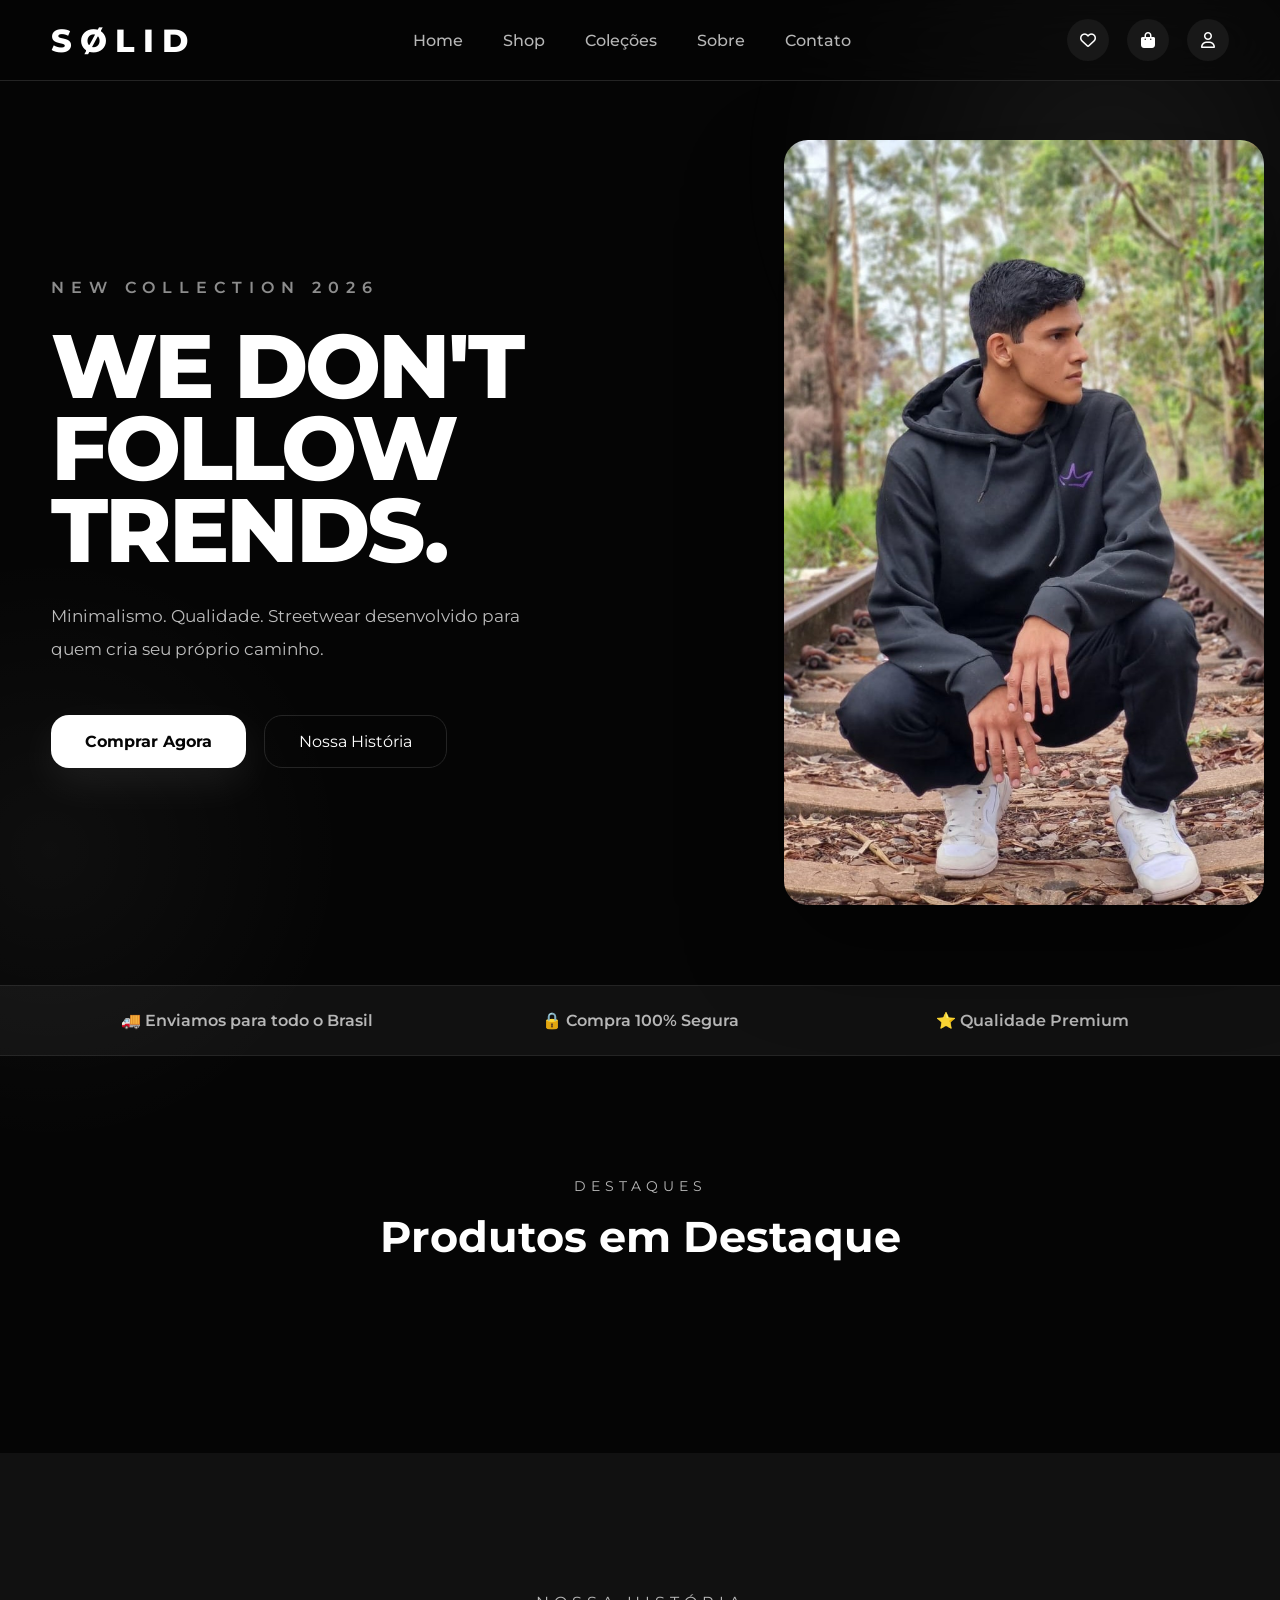
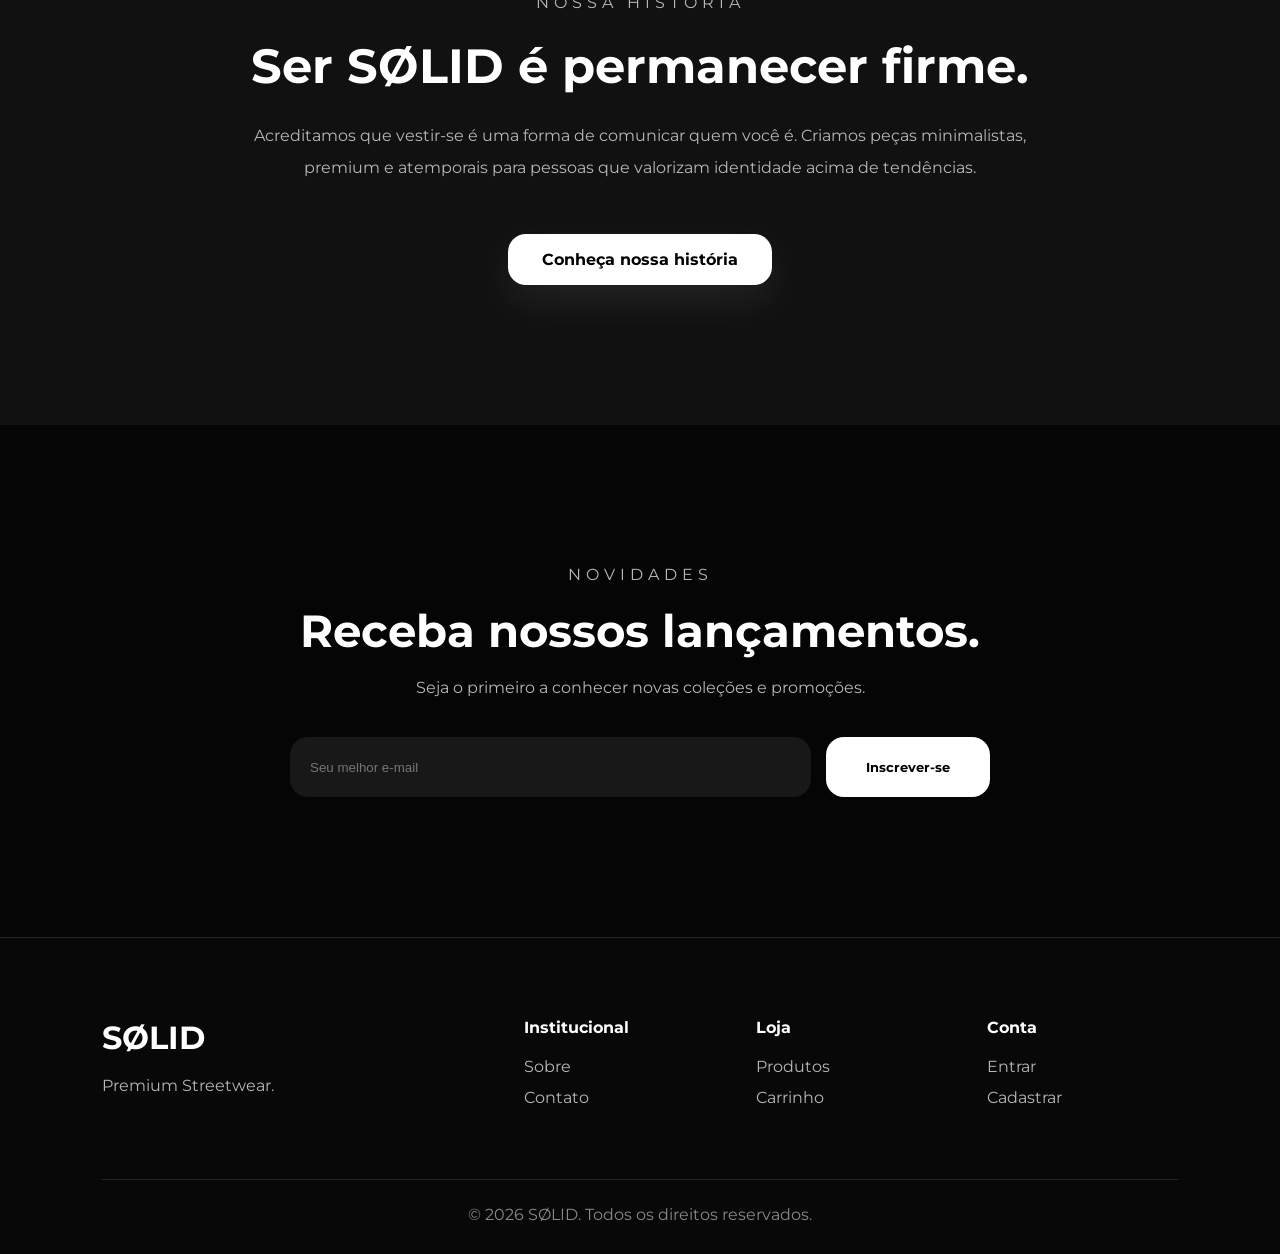
==== commit d2988975: "1.2.2" ====
--- a/index.html
+++ b/index.html
@@ -12,19 +12,14 @@
     <!-- Google Fonts -->
     <link rel="preconnect" href="https://fonts.googleapis.com">
 
-    <link rel="preconnect"
-          href="https://fonts.gstatic.com"
-          crossorigin>
-
-    <link href="https://fonts.googleapis.com/css2?family=Montserrat:wght@300;400;500;600;700;800&display=swap"
-          rel="stylesheet">
-    
-    <link rel="stylesheet"
-          href="https://cdnjs.cloudflare.com/ajax/libs/font-awesome/6.7.2/css/all.min.css">
+    <link rel="preconnect" href="https://fonts.gstatic.com" crossorigin>
+
+    <link href="https://fonts.googleapis.com/css2?family=Montserrat:wght@300;400;500;600;700;800&display=swap" rel="stylesheet">
+
+    <link rel="stylesheet" href="https://cdnjs.cloudflare.com/ajax/libs/font-awesome/6.7.2/css/all.min.css">
 
     <!-- CSS -->
-    <link rel="stylesheet"
-          href="assets/css/style.css">
+    <link rel="stylesheet" href="assets/css/style.css">
 
 </head>
 
@@ -38,7 +33,7 @@
 
             <a href="index.html" class="logo">
 
-            <span>SØLID</span>
+                <span>SØLID</span>
 
             </a>
 
@@ -88,180 +83,164 @@
 
     <!-- ================= HERO ================= -->
 
-<section class="hero">
-
-    <div class="container hero-container">
-
-        <div class="hero-left">
-
-            <span class="subtitle">
+    <section class="hero">
+
+        <div class="container hero-container">
+
+            <div class="hero-left">
+
+                <span class="subtitle">
 
                 NEW COLLECTION 2026
 
             </span>
 
-            <h1>
-
-                WE DON'T<br>
-
-                FOLLOW<br>
-
-                TRENDS.
-
-            </h1>
+                <h1>
+
+                    WE DON'T<br> FOLLOW
+
+                    <br> TRENDS.
+
+                </h1>
+
+                <p>
+
+                    Minimalismo. Qualidade. Streetwear desenvolvido para quem cria seu próprio caminho.
+
+                </p>
+
+                <div class="hero-buttons">
+
+                    <a href="pages/shop.html" class="btn-primary">
+
+                    Comprar Agora
+
+                </a>
+
+                    <a href="pages/about.html" class="btn-secondary">
+
+                    Nossa História
+
+                </a>
+
+                </div>
+
+            </div>
+
+            <div class="hero-right">
+
+                <img src="assets/images/products/M1.jpeg" alt="Moletom">
+
+            </div>
+
+        </div>
+
+    </section>
+
+
+    <!-- ================= BENEFÍCIOS ================= -->
+
+    <section class="benefits">
+
+        <div class="container">
+
+            <div class="benefit">
+
+                🚚 Enviamos para todo o Brasil
+
+            </div>
+
+            <div class="benefit">
+
+                🔒 Compra 100% Segura
+
+            </div>
+
+            <div class="benefit">
+
+                ⭐ Qualidade Premium
+
+            </div>
+
+        </div>
+
+    </section>
+
+
+
+    <!-- ================= PRODUTOS ================= -->
+
+    <section class="featured-products">
+
+        <div class="section-title">
+
+            <span>DESTAQUES</span>
+
+            <h2>Produtos em Destaque</h2>
+
+        </div>
+
+        <div id="products" class="products-grid"></div>
+
+    </section>
+
+
+
+    <!-- ================= SOBRE ================= -->
+
+    <section class="history">
+
+        <div class="history-content">
+
+            <span>NOSSA HISTÓRIA</span>
+
+            <h2>
+
+                Ser SØLID é permanecer firme.
+
+            </h2>
 
             <p>
 
-                Minimalismo.
-
-                Qualidade.
-
-                Streetwear desenvolvido para quem cria
-                seu próprio caminho.
+                Acreditamos que vestir-se é uma forma de comunicar quem você é. Criamos peças minimalistas, premium e atemporais para pessoas que valorizam identidade acima de tendências.
 
             </p>
 
-            <div class="hero-buttons">
-
-                <a href="pages/shop.html"
-                   class="btn-primary">
-
-                    Comprar Agora
-
-                </a>
-
-                <a href="pages/about.html"
-                   class="btn-secondary">
-
-                    Nossa História
-
-                </a>
-
-            </div>
-
-        </div>
-
-        <div class="hero-right">
-
-            <img src="assets/images/products/M1.jpeg"
-                 alt="Moletom">
-
-        </div>
-
-    </div>
-
-</section>
-
-
-    <!-- ================= BENEFÍCIOS ================= -->
-
-    <section class="benefits">
-
-        <div class="container">
-
-            <div class="benefit">
-
-                🚚 Frete para todo o Brasil
-
-            </div>
-
-            <div class="benefit">
-
-                🔒 Compra 100% Segura
-
-            </div>
-
-            <div class="benefit">
-
-                ⭐ Qualidade Premium
-
-            </div>
-
-        </div>
-
-    </section>
-
-
-
-    <!-- ================= PRODUTOS ================= -->
-
-    <section class="featured-products">
-
-        <div class="section-title">
-
-            <span>DESTAQUES</span>
-
-            <h2>Produtos em Destaque</h2>
-
-        </div>
-
-        <div id="products" class="products-grid"></div>
-
-    </section>
-
-
-
-    <!-- ================= SOBRE ================= -->
-
-    <section class="history">
-
-        <div class="history-content">
-
-            <span>NOSSA HISTÓRIA</span>
+            <a href="pages/about.html" class="btn-primary">
+
+                Conheça nossa história
+
+            </a>
+
+        </div>
+
+    </section>
+
+
+
+    <!-- ================= NEWSLETTER ================= -->
+
+    <section class="newsletter">
+
+        <div class="newsletter-content">
+
+            <span>NOVIDADES</span>
 
             <h2>
 
-                Ser SØLID é permanecer firme.
+                Receba nossos lançamentos.
 
             </h2>
 
             <p>
 
-                Acreditamos que vestir-se é uma forma de comunicar quem você é.
-
-                Criamos peças minimalistas, premium e atemporais para pessoas que
-                valorizam identidade acima de tendências.
+                Seja o primeiro a conhecer novas coleções e promoções.
 
             </p>
 
-            <a href="pages/about.html"
-               class="btn-primary">
-
-                Conheça nossa história
-
-            </a>
-
-        </div>
-
-    </section>
-
-
-
-    <!-- ================= NEWSLETTER ================= -->
-
-    <section class="newsletter">
-
-        <div class="newsletter-content">
-
-            <span>NOVIDADES</span>
-
-            <h2>
-
-                Receba nossos lançamentos.
-
-            </h2>
-
-            <p>
-
-                Seja o primeiro a conhecer novas coleções e promoções.
-
-            </p>
-
             <form>
 
-                <input
-                    type="email"
-                    placeholder="Seu melhor e-mail">
+                <input type="email" placeholder="Seu melhor e-mail">
 
                 <button>
 
@@ -337,8 +316,8 @@
 
 
 
-    <script src="assets/js/script.js"></script>
+    <script src="assets/js/main.js"></script>
 
 </body>
 
-</html>+</html>
--- a/assets/css/style.css
+++ b/assets/css/style.css
@@ -16,5 +16,7 @@
 @import url("pages/login.css");
 @import url("pages/register.css");
 @import url("pages/profile.css");
+@import url("pages/wishlist.css");
+@import url("pages/checkout.css");
 
-@import url("responsive.css");+@import url("responsive.css");
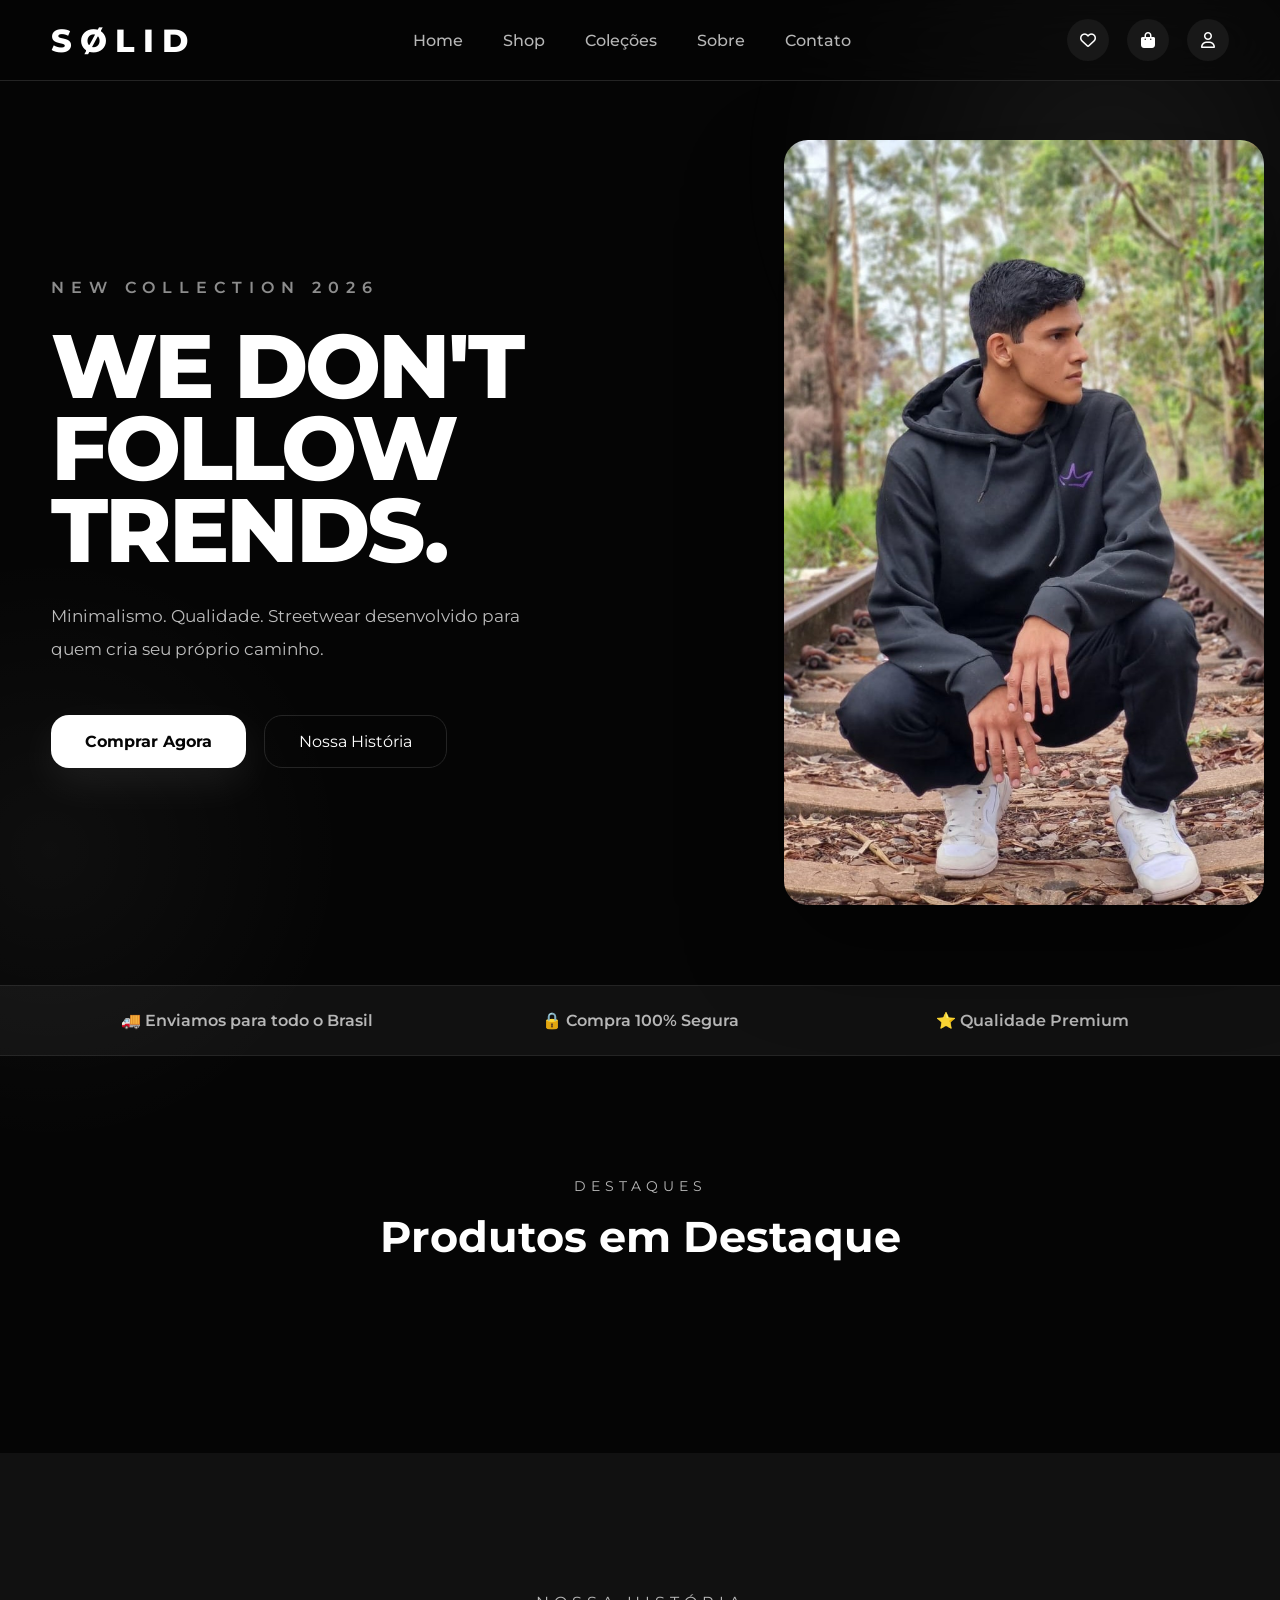
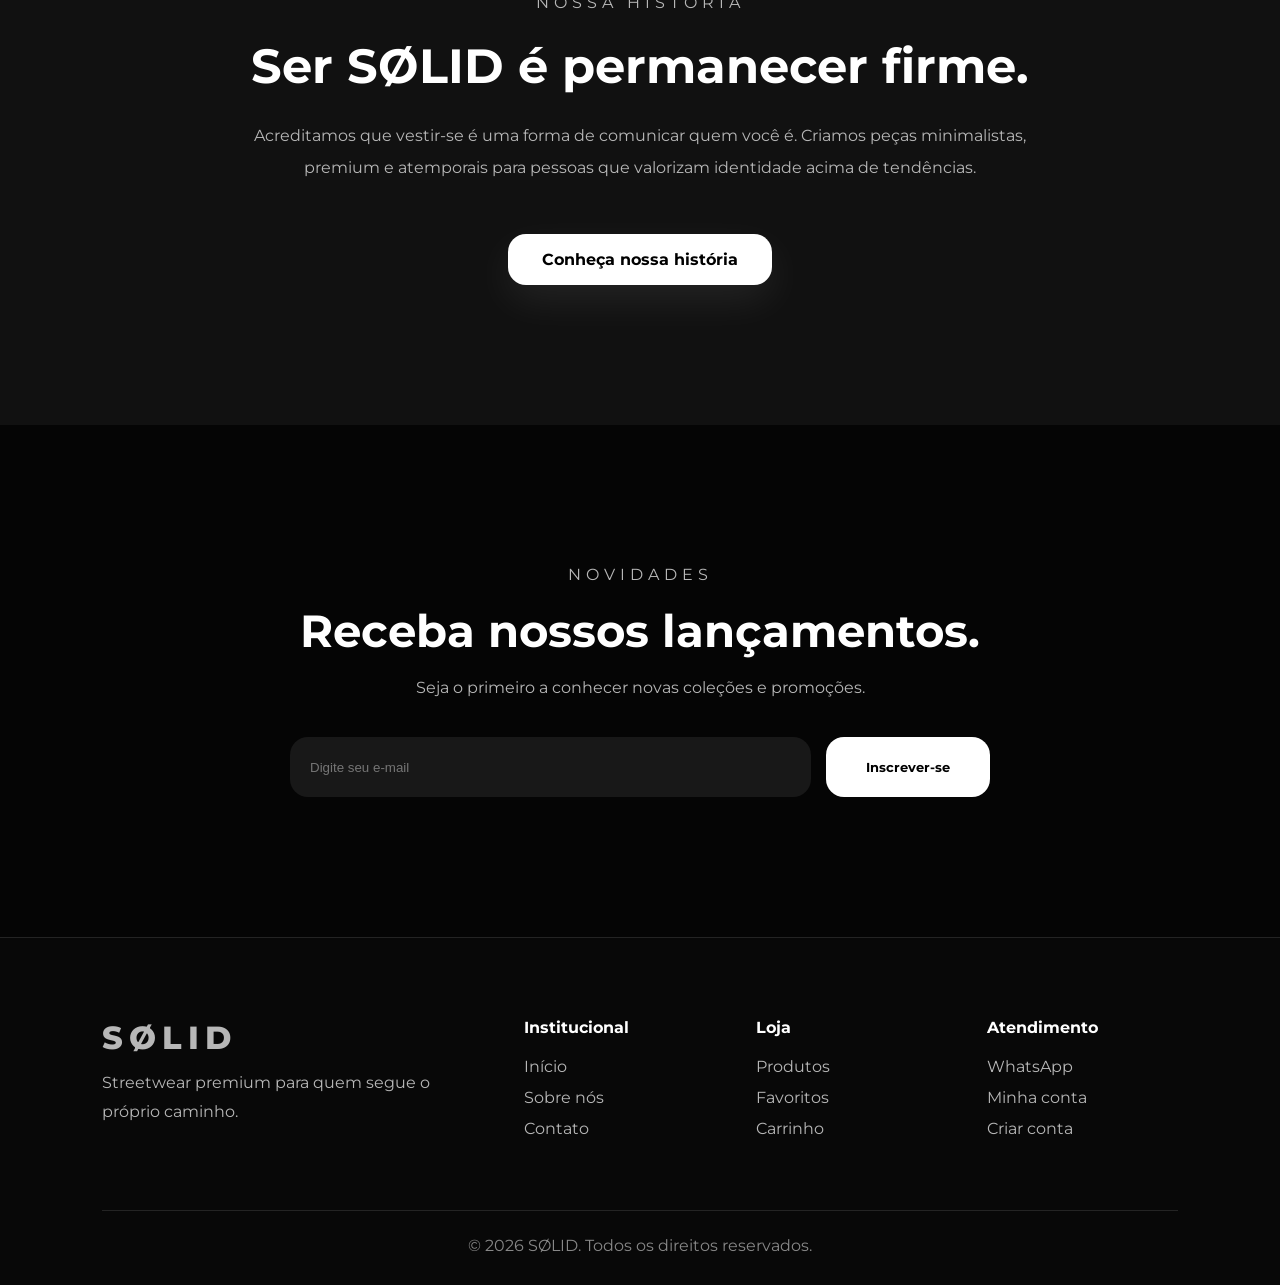
==== commit ab0d5dde: "v1.2.3" ====
--- a/index.html
+++ b/index.html
@@ -240,7 +240,7 @@
 
             <form>
 
-                <input type="email" placeholder="Seu melhor e-mail">
+                <input type="email" placeholder="Digite seu e-mail" aria-label="Seu e-mail" required>
 
                 <button>
 
@@ -317,6 +317,7 @@
 
 
     <script src="assets/js/main.js"></script>
+    <script src="assets/js/footer.js"></script>
 
 </body>
 
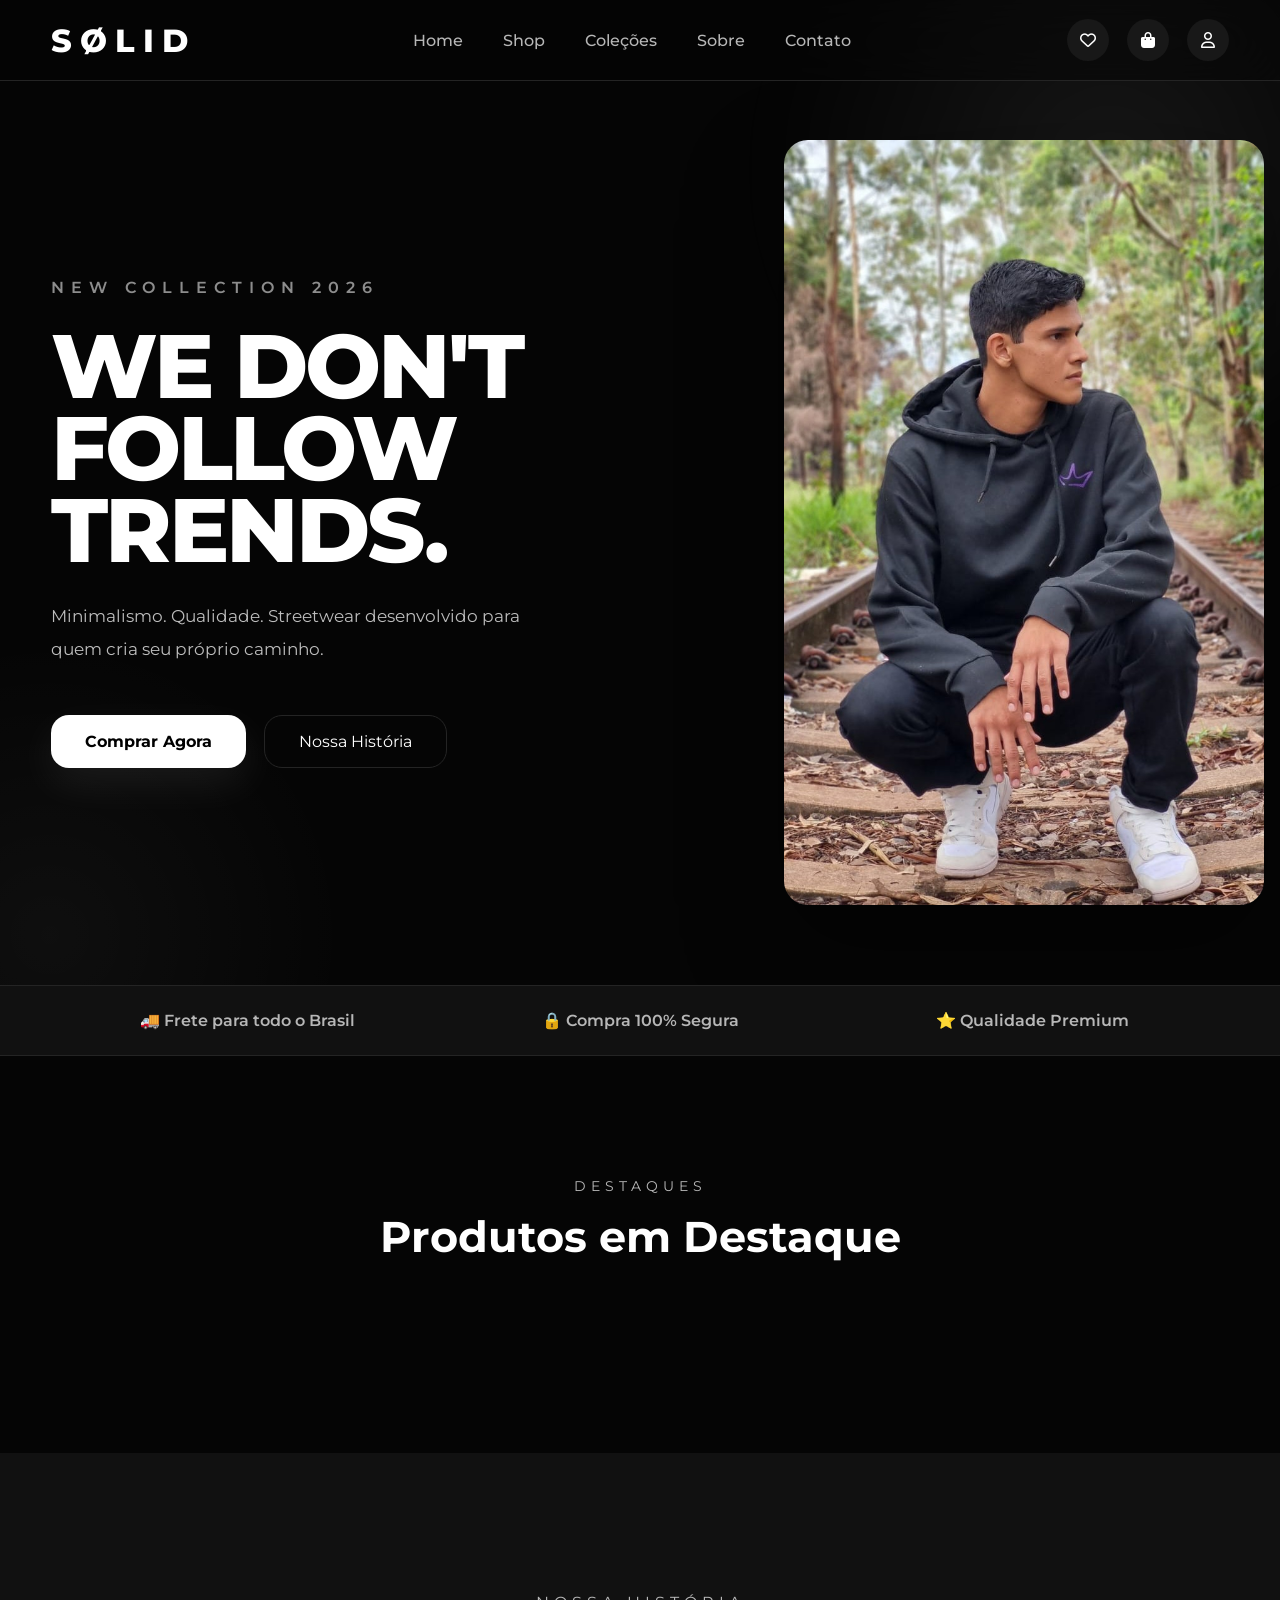
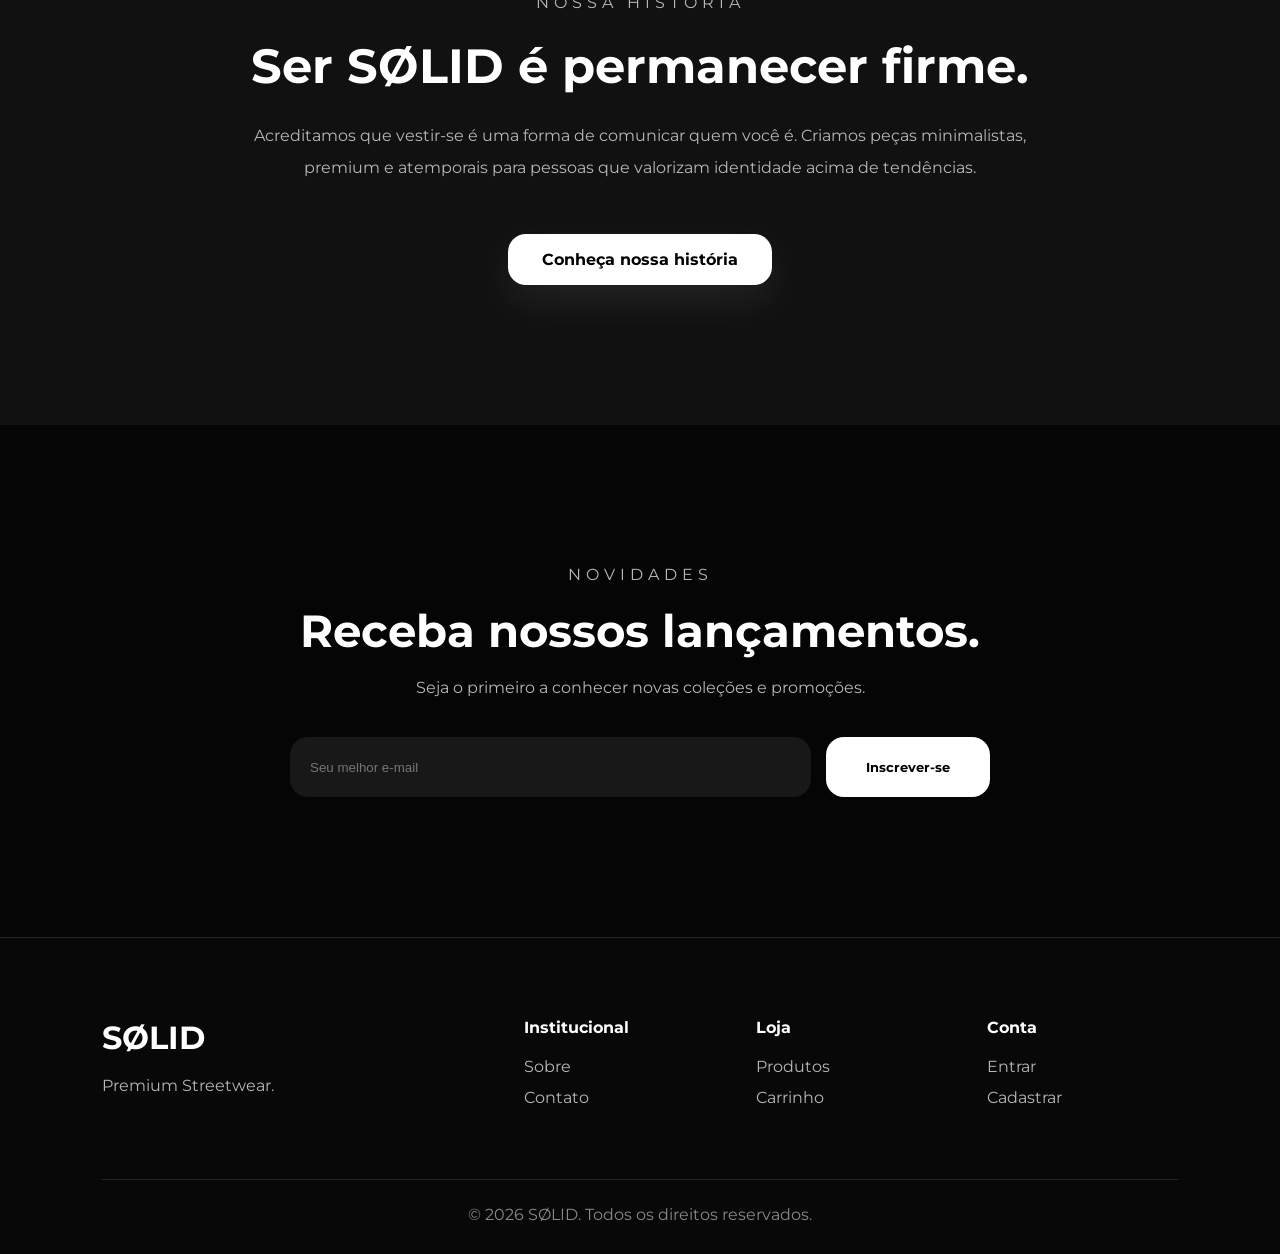
==== commit ca23de20: "Update index.html" ====
--- a/index.html
+++ b/index.html
@@ -12,14 +12,19 @@
     <!-- Google Fonts -->
     <link rel="preconnect" href="https://fonts.googleapis.com">
 
-    <link rel="preconnect" href="https://fonts.gstatic.com" crossorigin>
-
-    <link href="https://fonts.googleapis.com/css2?family=Montserrat:wght@300;400;500;600;700;800&display=swap" rel="stylesheet">
-
-    <link rel="stylesheet" href="https://cdnjs.cloudflare.com/ajax/libs/font-awesome/6.7.2/css/all.min.css">
+    <link rel="preconnect"
+          href="https://fonts.gstatic.com"
+          crossorigin>
+
+    <link href="https://fonts.googleapis.com/css2?family=Montserrat:wght@300;400;500;600;700;800&display=swap"
+          rel="stylesheet">
+    
+    <link rel="stylesheet"
+          href="https://cdnjs.cloudflare.com/ajax/libs/font-awesome/6.7.2/css/all.min.css">
 
     <!-- CSS -->
-    <link rel="stylesheet" href="assets/css/style.css">
+    <link rel="stylesheet"
+          href="assets/css/style.css">
 
 </head>
 
@@ -33,7 +38,7 @@
 
             <a href="index.html" class="logo">
 
-                <span>SØLID</span>
+            <span>SØLID</span>
 
             </a>
 
@@ -83,219 +88,231 @@
 
     <!-- ================= HERO ================= -->
 
-    <section class="hero">
-
-        <div class="container hero-container">
-
-            <div class="hero-left">
-
-                <span class="subtitle">
+<section class="hero">
+
+    <div class="container hero-container">
+
+        <div class="hero-left">
+
+            <span class="subtitle">
 
                 NEW COLLECTION 2026
 
             </span>
 
-                <h1>
-
-                    WE DON'T<br> FOLLOW
-
-                    <br> TRENDS.
-
-                </h1>
+            <h1>
+
+                WE DON'T<br>
+
+                FOLLOW<br>
+
+                TRENDS.
+
+            </h1>
+
+            <p>
+
+                Minimalismo.
+
+                Qualidade.
+
+                Streetwear desenvolvido para quem cria
+                seu próprio caminho.
+
+            </p>
+
+            <div class="hero-buttons">
+
+                <a href="pages/shop.html"
+                   class="btn-primary">
+
+                    Comprar Agora
+
+                </a>
+
+                <a href="pages/about.html"
+                   class="btn-secondary">
+
+                    Nossa História
+
+                </a>
+
+            </div>
+
+        </div>
+
+        <div class="hero-right">
+
+            <img src="assets/images/products/M1.jpeg"
+                 alt="Moletom">
+
+        </div>
+
+    </div>
+
+</section>
+
+
+    <!-- ================= BENEFÍCIOS ================= -->
+
+    <section class="benefits">
+
+        <div class="container">
+
+            <div class="benefit">
+
+                🚚 Frete para todo o Brasil
+
+            </div>
+
+            <div class="benefit">
+
+                🔒 Compra 100% Segura
+
+            </div>
+
+            <div class="benefit">
+
+                ⭐ Qualidade Premium
+
+            </div>
+
+        </div>
+
+    </section>
+
+
+
+    <!-- ================= PRODUTOS ================= -->
+
+    <section class="featured-products">
+
+        <div class="section-title">
+
+            <span>DESTAQUES</span>
+
+            <h2>Produtos em Destaque</h2>
+
+        </div>
+
+        <div id="products" class="products-grid"></div>
+
+    </section>
+
+
+
+    <!-- ================= SOBRE ================= -->
+
+    <section class="history">
+
+        <div class="history-content">
+
+            <span>NOSSA HISTÓRIA</span>
+
+            <h2>
+
+                Ser SØLID é permanecer firme.
+
+            </h2>
+
+            <p>
+
+                Acreditamos que vestir-se é uma forma de comunicar quem você é.
+
+                Criamos peças minimalistas, premium e atemporais para pessoas que
+                valorizam identidade acima de tendências.
+
+            </p>
+
+            <a href="pages/about.html"
+               class="btn-primary">
+
+                Conheça nossa história
+
+            </a>
+
+        </div>
+
+    </section>
+
+
+
+    <!-- ================= NEWSLETTER ================= -->
+
+    <section class="newsletter">
+
+        <div class="newsletter-content">
+
+            <span>NOVIDADES</span>
+
+            <h2>
+
+                Receba nossos lançamentos.
+
+            </h2>
+
+            <p>
+
+                Seja o primeiro a conhecer novas coleções e promoções.
+
+            </p>
+
+            <form>
+
+                <input
+                    type="email"
+                    placeholder="Seu melhor e-mail">
+
+                <button>
+
+                    Inscrever-se
+
+                </button>
+
+            </form>
+
+        </div>
+
+    </section>
+
+
+
+    <!-- ================= FOOTER ================= -->
+
+    <footer class="footer">
+
+        <div class="footer-content">
+
+            <div>
+
+                <h3>SØLID</h3>
 
                 <p>
 
-                    Minimalismo. Qualidade. Streetwear desenvolvido para quem cria seu próprio caminho.
+                    Premium Streetwear.
 
                 </p>
 
-                <div class="hero-buttons">
-
-                    <a href="pages/shop.html" class="btn-primary">
-
-                    Comprar Agora
-
-                </a>
-
-                    <a href="pages/about.html" class="btn-secondary">
-
-                    Nossa História
-
-                </a>
-
-                </div>
-
-            </div>
-
-            <div class="hero-right">
-
-                <img src="assets/images/products/M1.jpeg" alt="Moletom">
-
-            </div>
-
-        </div>
-
-    </section>
-
-
-    <!-- ================= BENEFÍCIOS ================= -->
-
-    <section class="benefits">
-
-        <div class="container">
-
-            <div class="benefit">
-
-                🚚 Enviamos para todo o Brasil
-
-            </div>
-
-            <div class="benefit">
-
-                🔒 Compra 100% Segura
-
-            </div>
-
-            <div class="benefit">
-
-                ⭐ Qualidade Premium
-
-            </div>
-
-        </div>
-
-    </section>
-
-
-
-    <!-- ================= PRODUTOS ================= -->
-
-    <section class="featured-products">
-
-        <div class="section-title">
-
-            <span>DESTAQUES</span>
-
-            <h2>Produtos em Destaque</h2>
-
-        </div>
-
-        <div id="products" class="products-grid"></div>
-
-    </section>
-
-
-
-    <!-- ================= SOBRE ================= -->
-
-    <section class="history">
-
-        <div class="history-content">
-
-            <span>NOSSA HISTÓRIA</span>
-
-            <h2>
-
-                Ser SØLID é permanecer firme.
-
-            </h2>
-
-            <p>
-
-                Acreditamos que vestir-se é uma forma de comunicar quem você é. Criamos peças minimalistas, premium e atemporais para pessoas que valorizam identidade acima de tendências.
-
-            </p>
-
-            <a href="pages/about.html" class="btn-primary">
-
-                Conheça nossa história
-
-            </a>
-
-        </div>
-
-    </section>
-
-
-
-    <!-- ================= NEWSLETTER ================= -->
-
-    <section class="newsletter">
-
-        <div class="newsletter-content">
-
-            <span>NOVIDADES</span>
-
-            <h2>
-
-                Receba nossos lançamentos.
-
-            </h2>
-
-            <p>
-
-                Seja o primeiro a conhecer novas coleções e promoções.
-
-            </p>
-
-            <form>
-
-                <input type="email" placeholder="Digite seu e-mail" aria-label="Seu e-mail" required>
-
-                <button>
-
-                    Inscrever-se
-
-                </button>
-
-            </form>
-
-        </div>
-
-    </section>
-
-
-
-    <!-- ================= FOOTER ================= -->
-
-    <footer class="footer">
-
-        <div class="footer-content">
-
+            </div>              
             <div>
-
-                <h3>SØLID</h3>
-
-                <p>
-
-                    Premium Streetwear.
-
-                </p>
-
-            </div>
+                
+                <h4>Institucional</h4>                <a href="pages/about.html">Sobre</a>
+                <a href="pages/contact.html">Contato</a>            </div>
+                
+
+
 
             <div>
-
-                <h4>Institucional</h4>
-
-                <a href="pages/about.html">Sobre</a>
-
-                <a href="pages/contact.html">Contato</a>
-
-            </div>
+                
+                <h4>Loja</h4>
+                <a href="pages/shop.html">Produtos</a>
+                <a href="pages/cart.html">Carrinho</a>
+            </div>
+
+
 
             <div>
 
-                <h4>Loja</h4>
-
-                <a href="pages/shop.html">Produtos</a>
-
-                <a href="pages/cart.html">Carrinho</a>
-
-            </div>
-
-            <div>
-
                 <h4>Conta</h4>
 
                 <a href="pages/login.html">Entrar</a>
@@ -316,9 +333,8 @@
 
 
 
-    <script src="assets/js/main.js"></script>
-    <script src="assets/js/footer.js"></script>
+    <script src="assets/js/script.js"></script>
 
 </body>
 
-</html>
+</html>
--- a/assets/css/style.css
+++ b/assets/css/style.css
@@ -18,5 +18,6 @@
 @import url("pages/profile.css");
 @import url("pages/wishlist.css");
 @import url("pages/checkout.css");
+@import url("pages/account.css");
 
 @import url("responsive.css");
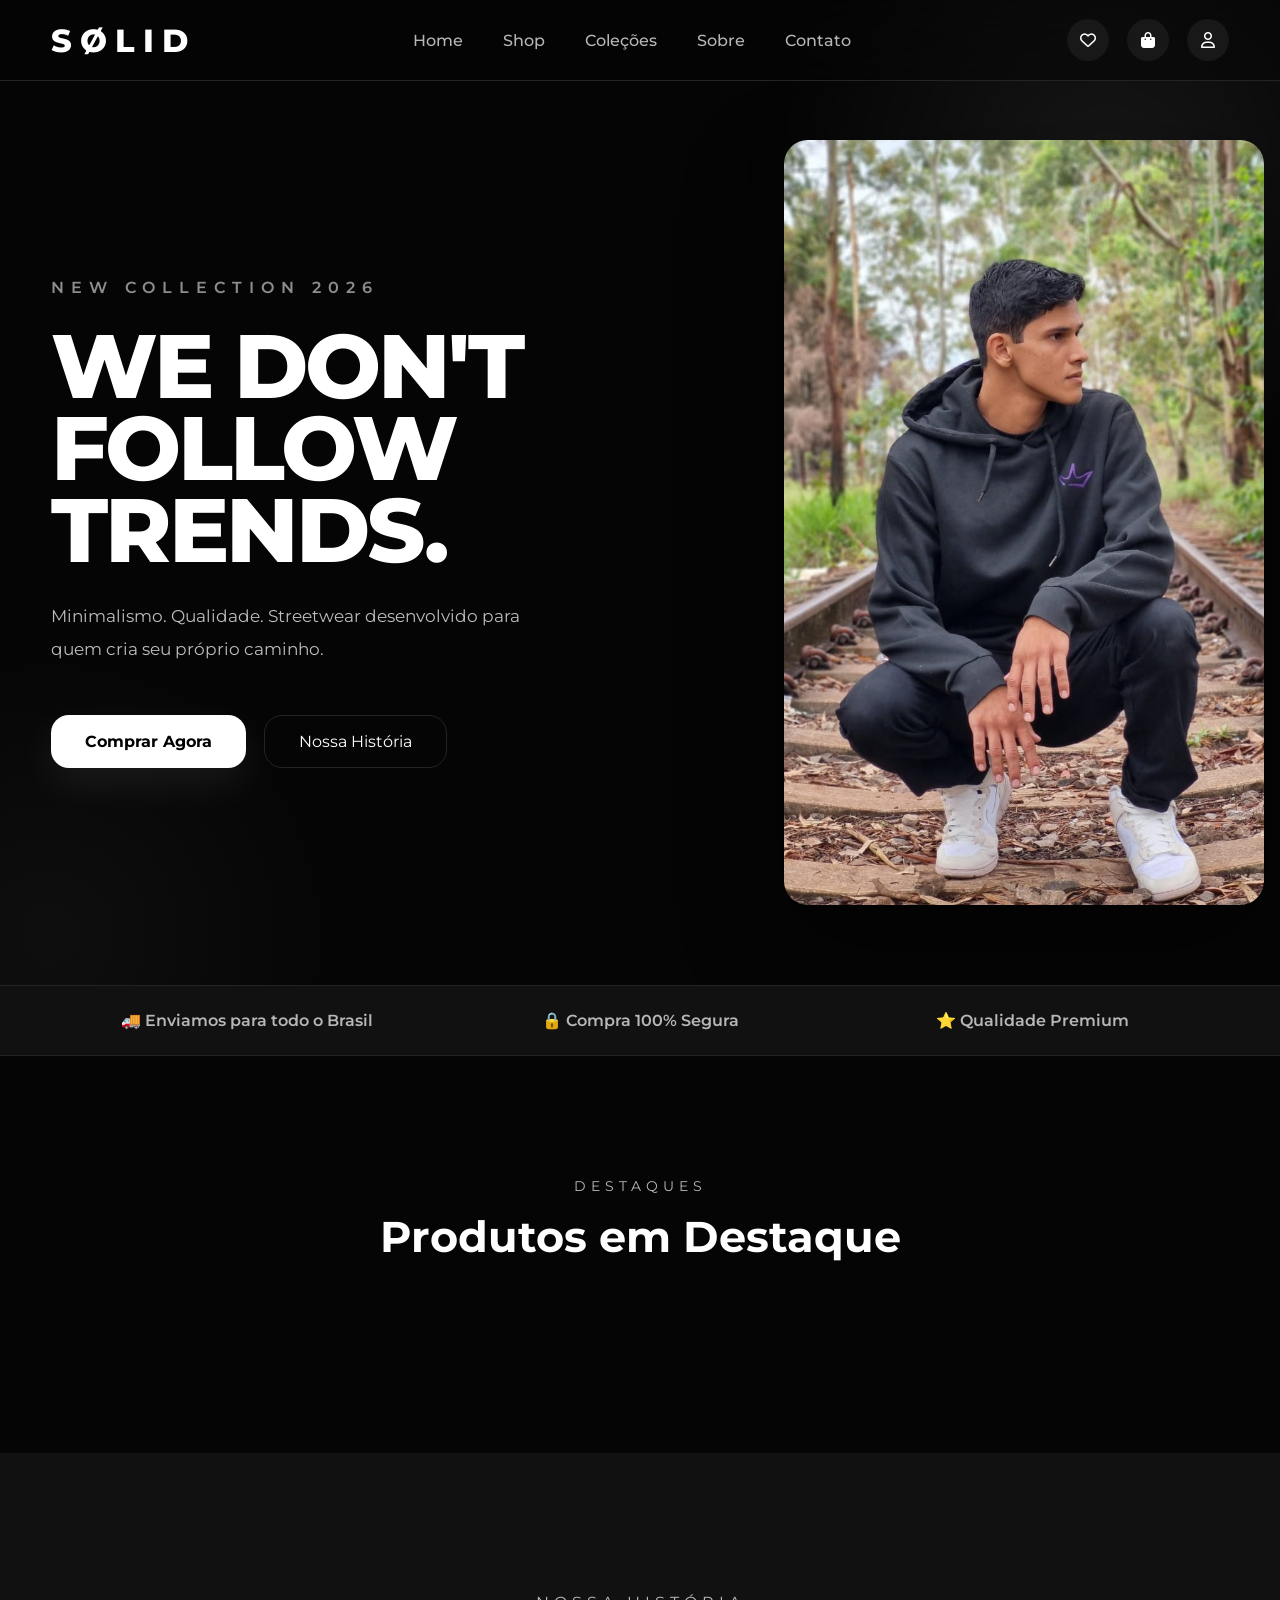
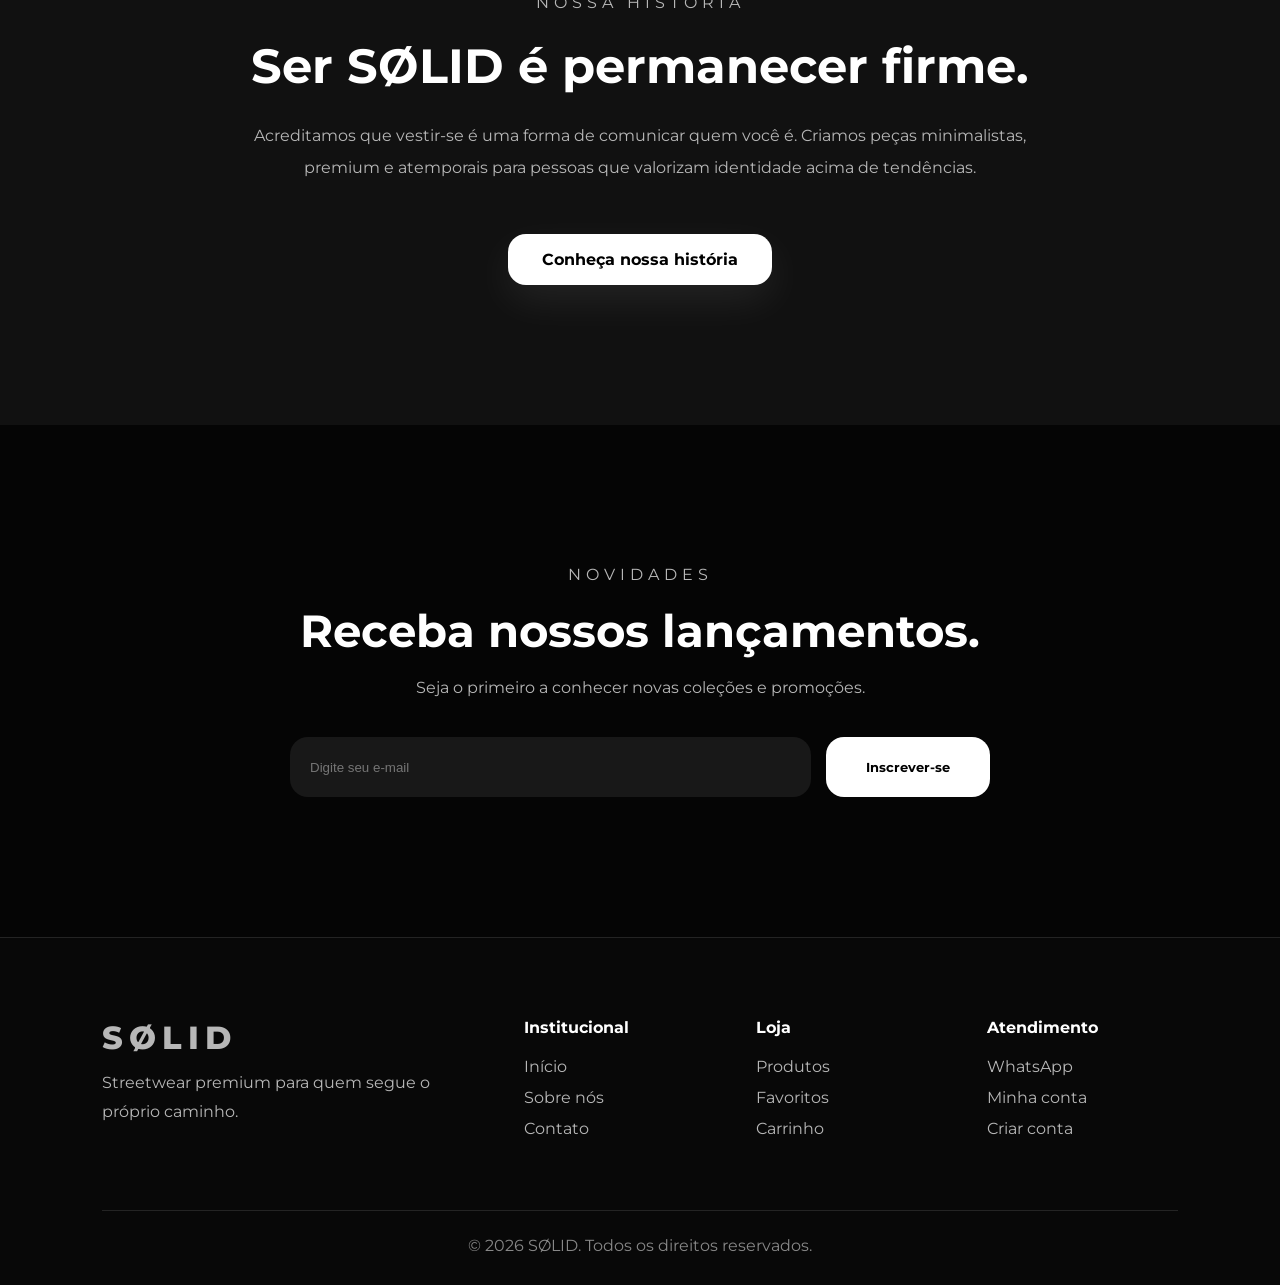
==== commit 7f3abe4e: "Merge branch 'main' of https://github.com/soliderstore/SOLID" ====
--- a/index.html
+++ b/index.html
@@ -12,19 +12,14 @@
     <!-- Google Fonts -->
     <link rel="preconnect" href="https://fonts.googleapis.com">
 
-    <link rel="preconnect"
-          href="https://fonts.gstatic.com"
-          crossorigin>
-
-    <link href="https://fonts.googleapis.com/css2?family=Montserrat:wght@300;400;500;600;700;800&display=swap"
-          rel="stylesheet">
-    
-    <link rel="stylesheet"
-          href="https://cdnjs.cloudflare.com/ajax/libs/font-awesome/6.7.2/css/all.min.css">
+    <link rel="preconnect" href="https://fonts.gstatic.com" crossorigin>
+
+    <link href="https://fonts.googleapis.com/css2?family=Montserrat:wght@300;400;500;600;700;800&display=swap" rel="stylesheet">
+
+    <link rel="stylesheet" href="https://cdnjs.cloudflare.com/ajax/libs/font-awesome/6.7.2/css/all.min.css">
 
     <!-- CSS -->
-    <link rel="stylesheet"
-          href="assets/css/style.css">
+    <link rel="stylesheet" href="assets/css/style.css">
 
 </head>
 
@@ -38,7 +33,7 @@
 
             <a href="index.html" class="logo">
 
-            <span>SØLID</span>
+                <span>SØLID</span>
 
             </a>
 
@@ -88,180 +83,164 @@
 
     <!-- ================= HERO ================= -->
 
-<section class="hero">
-
-    <div class="container hero-container">
-
-        <div class="hero-left">
-
-            <span class="subtitle">
+    <section class="hero">
+
+        <div class="container hero-container">
+
+            <div class="hero-left">
+
+                <span class="subtitle">
 
                 NEW COLLECTION 2026
 
             </span>
 
-            <h1>
-
-                WE DON'T<br>
-
-                FOLLOW<br>
-
-                TRENDS.
-
-            </h1>
+                <h1>
+
+                    WE DON'T<br> FOLLOW
+
+                    <br> TRENDS.
+
+                </h1>
+
+                <p>
+
+                    Minimalismo. Qualidade. Streetwear desenvolvido para quem cria seu próprio caminho.
+
+                </p>
+
+                <div class="hero-buttons">
+
+                    <a href="pages/shop.html" class="btn-primary">
+
+                    Comprar Agora
+
+                </a>
+
+                    <a href="pages/about.html" class="btn-secondary">
+
+                    Nossa História
+
+                </a>
+
+                </div>
+
+            </div>
+
+            <div class="hero-right">
+
+                <img src="assets/images/products/M1.jpeg" alt="Moletom">
+
+            </div>
+
+        </div>
+
+    </section>
+
+
+    <!-- ================= BENEFÍCIOS ================= -->
+
+    <section class="benefits">
+
+        <div class="container">
+
+            <div class="benefit">
+
+                🚚 Enviamos para todo o Brasil
+
+            </div>
+
+            <div class="benefit">
+
+                🔒 Compra 100% Segura
+
+            </div>
+
+            <div class="benefit">
+
+                ⭐ Qualidade Premium
+
+            </div>
+
+        </div>
+
+    </section>
+
+
+
+    <!-- ================= PRODUTOS ================= -->
+
+    <section class="featured-products">
+
+        <div class="section-title">
+
+            <span>DESTAQUES</span>
+
+            <h2>Produtos em Destaque</h2>
+
+        </div>
+
+        <div id="products" class="products-grid"></div>
+
+    </section>
+
+
+
+    <!-- ================= SOBRE ================= -->
+
+    <section class="history">
+
+        <div class="history-content">
+
+            <span>NOSSA HISTÓRIA</span>
+
+            <h2>
+
+                Ser SØLID é permanecer firme.
+
+            </h2>
 
             <p>
 
-                Minimalismo.
-
-                Qualidade.
-
-                Streetwear desenvolvido para quem cria
-                seu próprio caminho.
+                Acreditamos que vestir-se é uma forma de comunicar quem você é. Criamos peças minimalistas, premium e atemporais para pessoas que valorizam identidade acima de tendências.
 
             </p>
 
-            <div class="hero-buttons">
-
-                <a href="pages/shop.html"
-                   class="btn-primary">
-
-                    Comprar Agora
-
-                </a>
-
-                <a href="pages/about.html"
-                   class="btn-secondary">
-
-                    Nossa História
-
-                </a>
-
-            </div>
-
-        </div>
-
-        <div class="hero-right">
-
-            <img src="assets/images/products/M1.jpeg"
-                 alt="Moletom">
-
-        </div>
-
-    </div>
-
-</section>
-
-
-    <!-- ================= BENEFÍCIOS ================= -->
-
-    <section class="benefits">
-
-        <div class="container">
-
-            <div class="benefit">
-
-                🚚 Frete para todo o Brasil
-
-            </div>
-
-            <div class="benefit">
-
-                🔒 Compra 100% Segura
-
-            </div>
-
-            <div class="benefit">
-
-                ⭐ Qualidade Premium
-
-            </div>
-
-        </div>
-
-    </section>
-
-
-
-    <!-- ================= PRODUTOS ================= -->
-
-    <section class="featured-products">
-
-        <div class="section-title">
-
-            <span>DESTAQUES</span>
-
-            <h2>Produtos em Destaque</h2>
-
-        </div>
-
-        <div id="products" class="products-grid"></div>
-
-    </section>
-
-
-
-    <!-- ================= SOBRE ================= -->
-
-    <section class="history">
-
-        <div class="history-content">
-
-            <span>NOSSA HISTÓRIA</span>
+            <a href="pages/about.html" class="btn-primary">
+
+                Conheça nossa história
+
+            </a>
+
+        </div>
+
+    </section>
+
+
+
+    <!-- ================= NEWSLETTER ================= -->
+
+    <section class="newsletter">
+
+        <div class="newsletter-content">
+
+            <span>NOVIDADES</span>
 
             <h2>
 
-                Ser SØLID é permanecer firme.
+                Receba nossos lançamentos.
 
             </h2>
 
             <p>
 
-                Acreditamos que vestir-se é uma forma de comunicar quem você é.
-
-                Criamos peças minimalistas, premium e atemporais para pessoas que
-                valorizam identidade acima de tendências.
+                Seja o primeiro a conhecer novas coleções e promoções.
 
             </p>
 
-            <a href="pages/about.html"
-               class="btn-primary">
-
-                Conheça nossa história
-
-            </a>
-
-        </div>
-
-    </section>
-
-
-
-    <!-- ================= NEWSLETTER ================= -->
-
-    <section class="newsletter">
-
-        <div class="newsletter-content">
-
-            <span>NOVIDADES</span>
-
-            <h2>
-
-                Receba nossos lançamentos.
-
-            </h2>
-
-            <p>
-
-                Seja o primeiro a conhecer novas coleções e promoções.
-
-            </p>
-
             <form>
 
-                <input
-                    type="email"
-                    placeholder="Seu melhor e-mail">
+                <input type="email" placeholder="Digite seu e-mail" aria-label="Seu e-mail" required>
 
                 <button>
 
@@ -333,8 +312,9 @@
 
 
 
-    <script src="assets/js/script.js"></script>
+    <script src="assets/js/main.js"></script>
+    <script src="assets/js/footer.js"></script>
 
 </body>
 
-</html>+</html>
